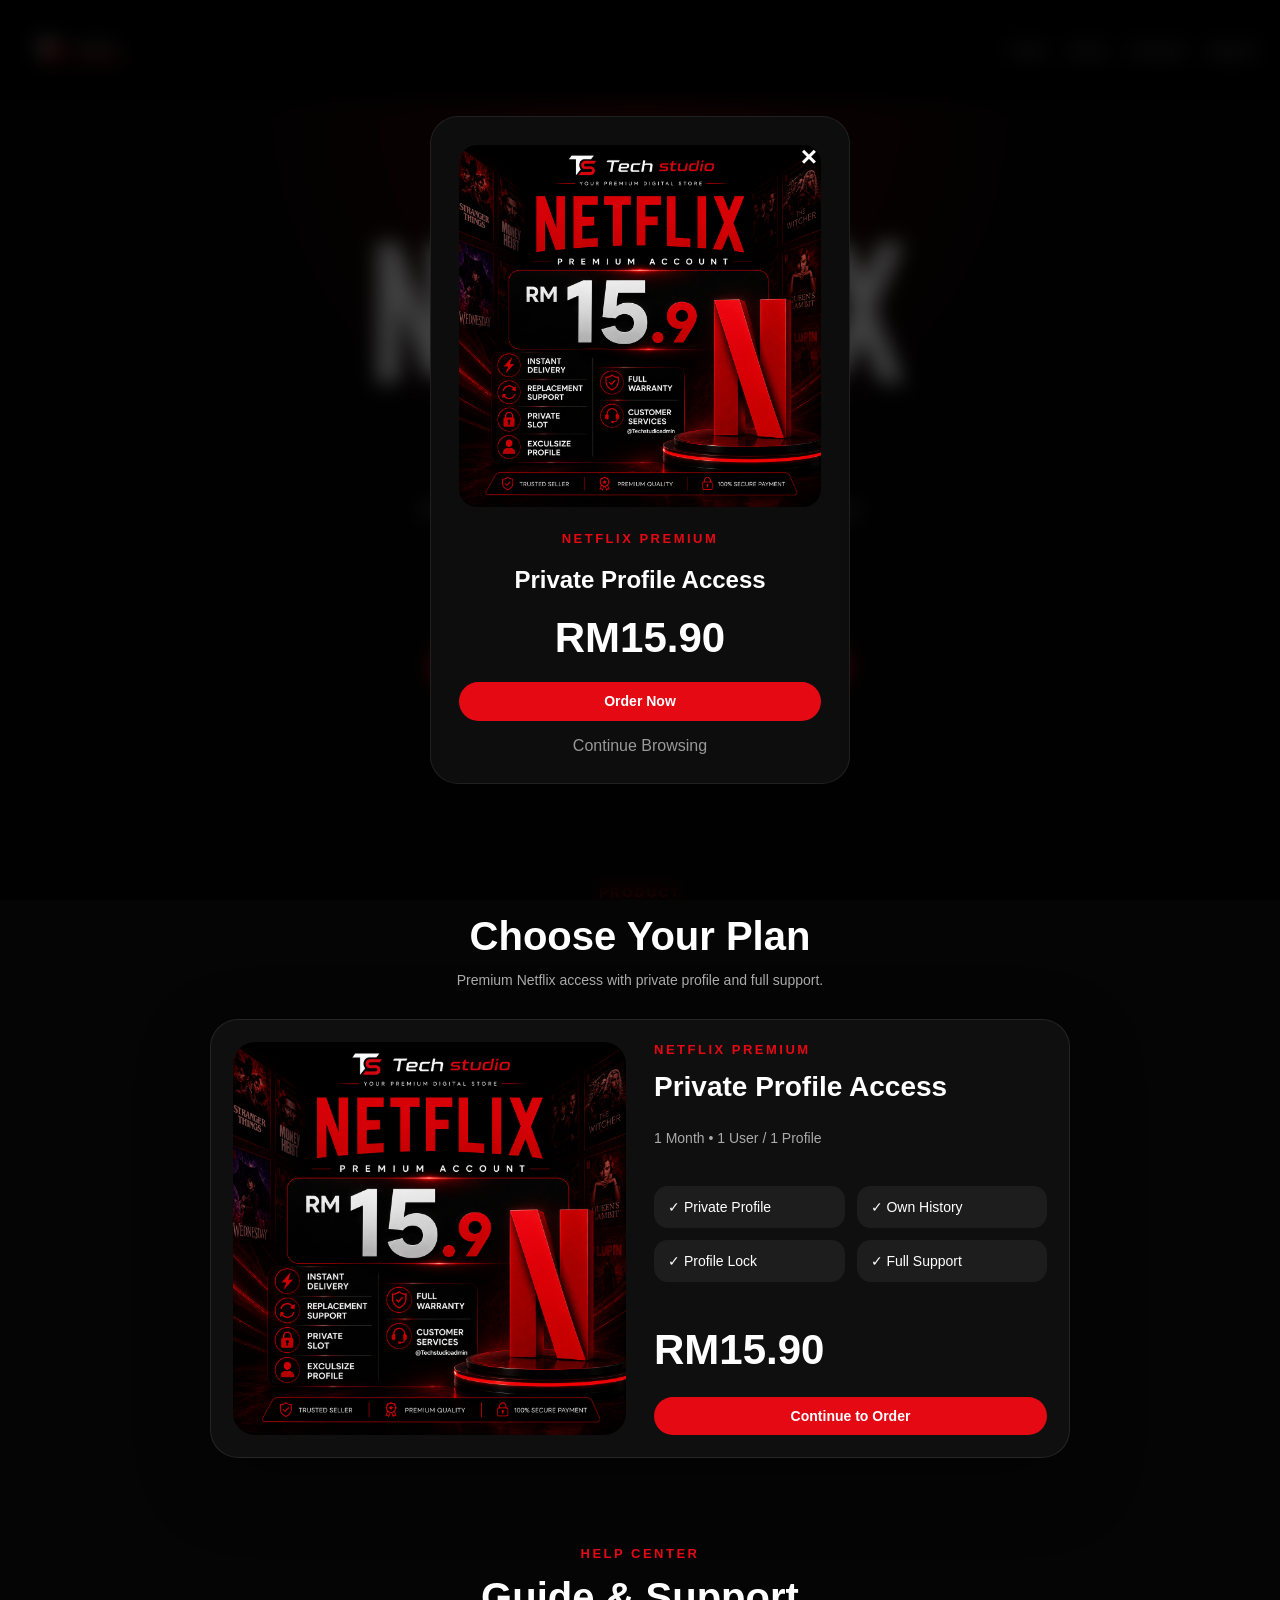
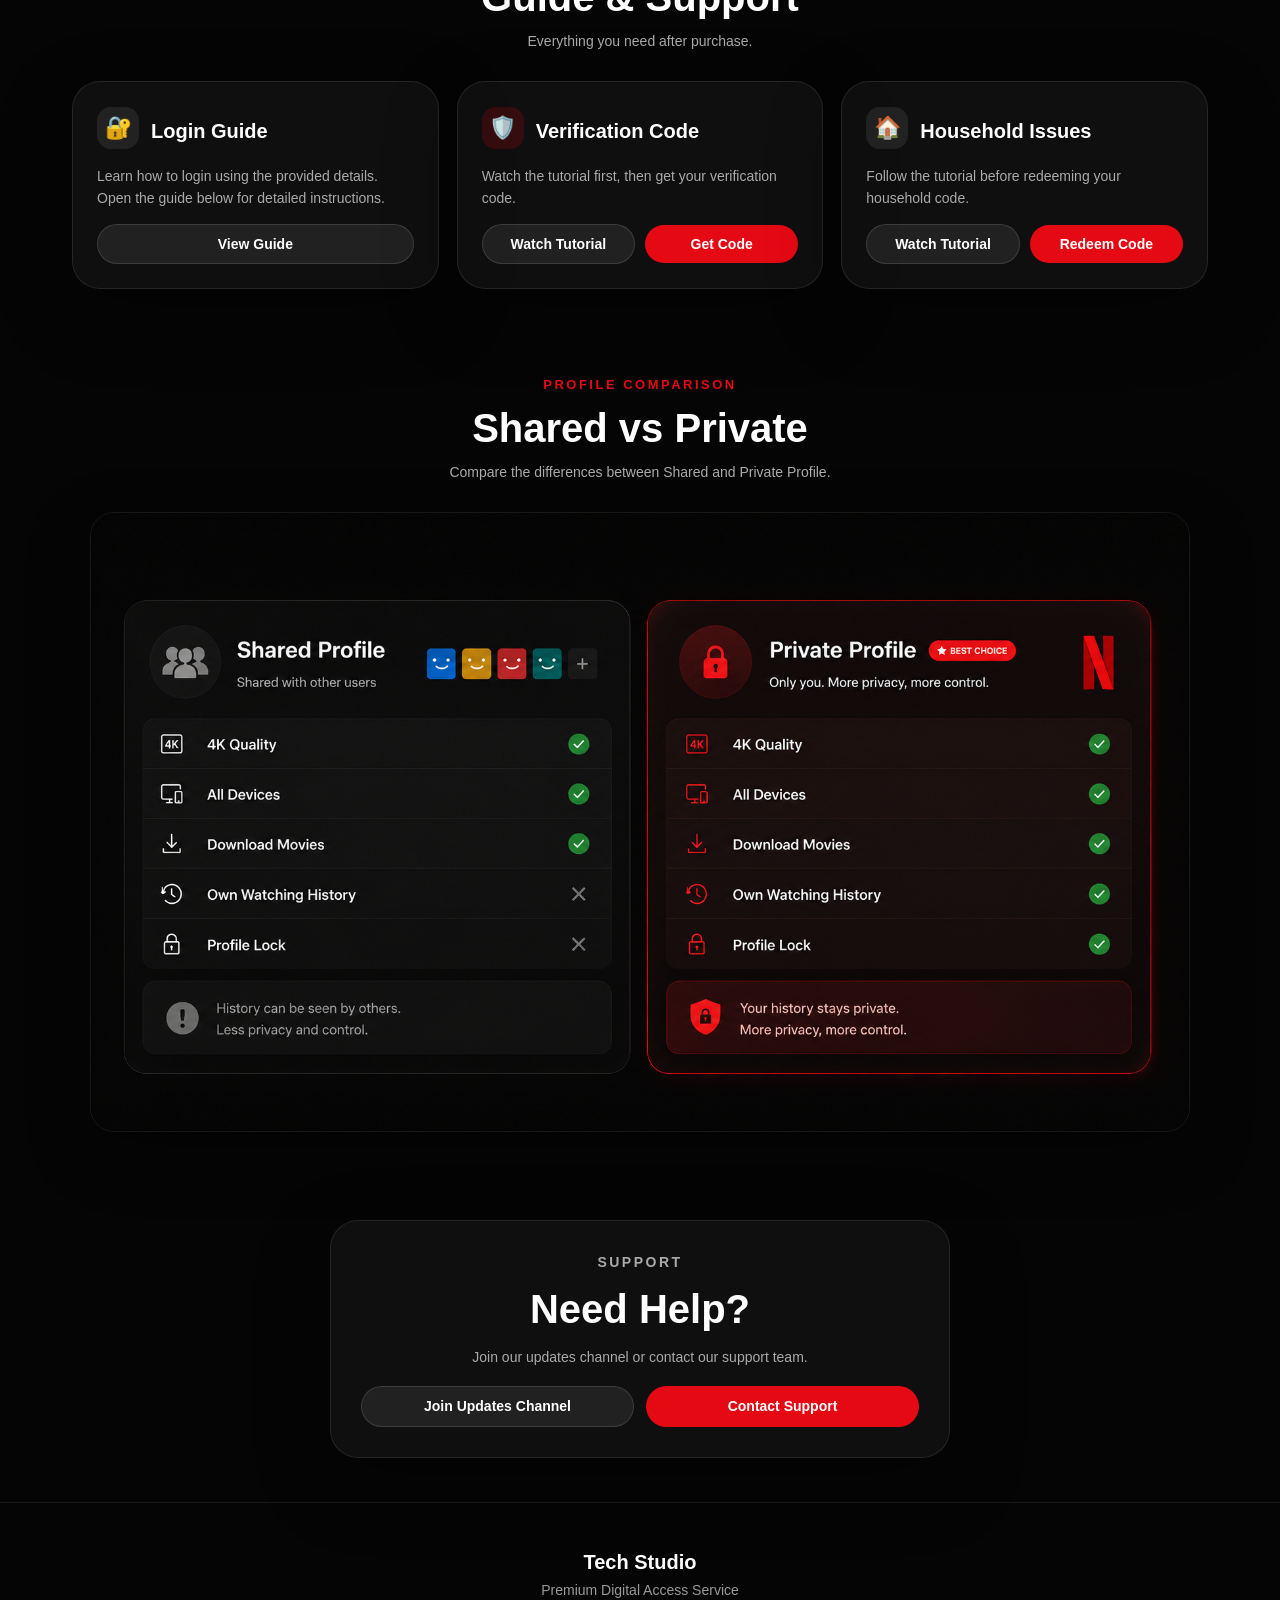
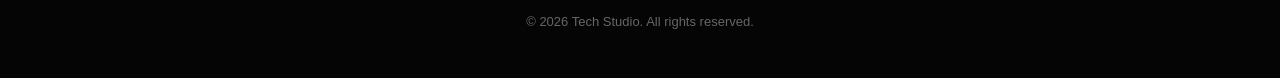
==== index.html @ 003a43ad "Initial website version" ====
<!DOCTYPE html>
<html lang="en">
<head>
  <meta charset="UTF-8" />
  <meta name="viewport" content="width=device-width, initial-scale=1.0" />
  <title>Tech Studio Premium Access Center</title>
  <meta name="description" content="Tech Studio Premium Access Center - Netflix Premium, private profile, own watching history, profile lock and customer support.">

  <meta property="og:title" content="Tech Studio Premium Access Center">
  <meta property="og:description" content="Netflix Premium RM15.90/month with private profile, own watching history and support.">
  <meta property="og:image" content="https://techstudio-premium.onrender.com/product.png">
  <meta property="og:type" content="website">

  <meta name="twitter:card" content="summary_large_image">
  <meta name="twitter:title" content="Tech Studio Premium Access Center">
  <meta name="twitter:description" content="Netflix Premium RM15.90/month with private profile and support.">
  <meta name="twitter:image" content="https://techstudio-premium.onrender.com/product.png">
  <meta property="og:url" content="https://techstudio-premium.onrender.com/">

  <link rel="icon" type="image/png" href="favicon.png">
  
  <link rel="stylesheet" href="style.css" />
</head>
<body>

<div id="loader" class="loader">
  <img src="logo.png" alt="Tech Studio Logo">
</div>

<header class="topbar">
  <div class="nav">
    <div class="logo">
      <img src="logo.png" alt="Tech Studio Logo">
    </div>

    <div class="nav-links">
      <a href="#order">Order</a>
      <a href="#guide">Guide</a>
      <a href="#compare">Compare</a>
      <a href="#support">Support</a>
    </div>
  </div>
</header>

<main>

  <!-- HERO -->
  <section class="hero">
    <div class="hero-content">
      <p class="hero-tag">TECH STUDIO PREMIUM</p>

      <img src="netflix-logo.png" class="netflix-logo" alt="Netflix">
      
      <h1>PREMIUM</h1>

      <p class="hero-desc">
        Private Profile • Own Watching History • Profile Lock
      </p>

      <div class="hero-price">
        RM15.90 <span>/ Month</span>
      </div>

      <div class="hero-buttons">
        <button onclick="goOrder()" class="primary-btn hero-btn">Order Now</button>
        <a href="#guide" class="guide-link">View Guide →</a>
      </div>
    </div>
  </section>

  <!-- ORDER -->
  <section id="order" class="section">
    <div class="section-title">
        <p class="eyebrow">PRODUCT</p>
        <h2>Choose Your Plan</h2>
        <p class="muted">
            Premium Netflix access with private profile and full support.
        </p>
    </div>
    <div class="product-card">
      <div class="product-layout">

        <div class="product-left">
          <img src="product.png" class="product-poster">
        </div>

        <div class="product-right">
          <p class="eyebrow">NETFLIX PREMIUM</p>

          <h2>Private Profile Access</h2>

          <p class="muted">
            1 Month • 1 User / 1 Profile
          </p>

          <div class="features-grid">
            <div>✓ Private Profile</div>
            <div>✓ Own History</div>
            <div>✓ Profile Lock</div>
            <div>✓ Full Support</div>
          </div>
          
          <div class="product-price">
              RM15.90
          </div>

          <button onclick="goOrder()" class="primary-btn">
            Continue to Order
          </button>
        </div>

      </div>
    </div>
  </section>

  <!-- GUIDE -->
  <section id="guide" class="section">
    <div class="section-title">
      <p class="eyebrow">HELP CENTER</p>
      <h2>Guide & Support</h2>
      <p class="muted">Everything you need after purchase.</p>
    </div>

    <div class="guide-grid">

      <div class="mini-card">
        <div class="card-head">
          <div class="icon-box">🔐</div>
          <h3>Login Guide</h3>
        </div>
        <p>Learn how to login using the provided details. Open the guide below for detailed instructions. </p>
        <button onclick="openGuide()" class="secondary-btn full">
            View Guide
        </button>
      </div>

      <div class="mini-card">
        <div class="card-head">
          <div class="icon-box red">🛡️</div>
          <h3>Verification Code</h3>
        </div>
        <p>Watch the tutorial first, then get your verification code.</p>

        <div class="two-buttons">
          <button onclick="watchVerification()" class="secondary-btn">Watch Tutorial</button>
          <button onclick="getVerificationCode()" class="primary-btn">Get Code</button>
        </div>
      </div>

      <div class="mini-card">
        <div class="card-head">
          <div class="icon-box">🏠</div>
          <h3>Household Issues</h3>
        </div>
        <p>Follow the tutorial before redeeming your household code.</p>

        <div class="two-buttons">
          <button onclick="watchHousehold()" class="secondary-btn">Watch Tutorial</button>
          <button onclick="getHouseholdCode()" class="primary-btn">Redeem Code</button>
        </div>
      </div>

    </div>
  </section>

  <!-- COMPARE -->
  <section id="compare" class="section compare-section">

    <div class="section-title">
        <p class="eyebrow">PROFILE COMPARISON</p>

        <h2>Shared vs Private</h2>

        <p class="muted">
            Compare the differences between Shared and Private Profile.
        </p>
    </div>

    <img
        src="profile-compare.png"
        class="compare-banner"
    >

  </section>

  <!-- SUPPORT -->
  <section id="support" class="section">
    <div class="support-card">
      <p class="eyebrow">SUPPORT</p>
      <h2>Need Help?</h2>
      <p class="muted">Join our updates channel or contact our support team.</p>

      <div class="support-buttons">
        <button onclick="joinChannel()" class="secondary-btn full">Join Updates Channel</button>
        <button onclick="contactSupport()" class="primary-btn">Contact Support</button>
      </div>
    </div>
  </section>

<div id="guideModal" class="modal">
  <div class="modal-card">
    <button class="modal-close" onclick="closeGuide()">×</button>
    <h2>Login Guide</h2>
    <img src="login-guide.png" class="modal-img">
  </div>
</div>

<div id="welcomePopup" class="popup-overlay">

    <div class="popup-card">

        <button
            class="popup-close"
            onclick="closePopup()"
        >
            ×
        </button>

        <img
            src="product.png"
            class="popup-image"
        >

        <p class="eyebrow">
            NETFLIX PREMIUM
        </p>

        <h2>
            Private Profile Access
        </h2>

        <p class="popup-price">
            RM15.90
        </p>

        <button
            onclick="goOrder(); closePopup();"
            class="primary-btn"
        >
            Order Now
        </button>

        <a
            href="#"
            onclick="closePopup()"
            class="popup-link"
        >
            Continue Browsing
        </a>

    </div>

</div>

</main>

<footer class="footer">
  <h3>Tech Studio</h3>
  <p>Premium Digital Access Service</p>
  <small>© 2026 Tech Studio. All rights reserved.</small>
</footer>

<script src="script.js"></script>
</body>
</html>
---- style.css ----
* {
  box-sizing: border-box;
}

html {
  scroll-behavior: smooth;
}

body {
  margin: 0;
  background: #050505;
  color: #fff;
  font-family: Arial, sans-serif;
}

.loader {
  position: fixed;
  inset: 0;
  background: #050505;
  display: flex;
  align-items: center;
  justify-content: center;
  z-index: 999999;
  transition: opacity 0.6s ease, visibility 0.6s ease;
}

.loader img {
  width: 140px;
  opacity: 0;
  animation: logoFade 1s ease forwards;
}

.loader.hide {
  opacity: 0;
  visibility: hidden;
}

@keyframes logoFade {
  from {
    opacity: 0;
    transform: scale(0.92);
  }

  to {
    opacity: 1;
    transform: scale(1);
  }
}

.topbar {
  position: sticky;
  top: 0;
  z-index: 9999;
  background: rgba(0,0,0,.55);
  backdrop-filter: blur(25px);
  -webkit-backdrop-filter: blur(25px);
  border-bottom: 1px solid rgba(255,255,255,.06);
}

.nav {
  max-width: 1280px;
  margin: auto;
  padding: 16px 24px;
  display: flex;
  justify-content: space-between;
  align-items: center;
}

.logo img {
  height: 70px;
  width: auto;
  display: block;
}

.nav-links {
  display: flex;
  gap: 22px;
}

.nav-links a {
  color: #aaa;
  text-decoration: none;
  font-size: 14px;
}

.nav-links a:hover {
  color: white;
}

.nav-links a{
    transition:.25s;
}

.nav-links a:hover{
    color:white;
}

.nav-links a::after{
    content:"";
    display:block;
    height:2px;
    background:#e50914;
    transform:scaleX(0);
    transition:.25s;
}

.nav-links a:hover::after{
    transform:scaleX(1);
}

.hero {
  min-height: 82vh;
  display: flex;
  align-items: center;
  justify-content: center;
  text-align: center;
  padding: 80px 20px;
  background:
    radial-gradient(circle at top, rgba(229,9,20,.28), transparent 42%),
    #050505;
}

.hero-content {
  max-width: 760px;
}

.hero-tag,
.eyebrow {
  color: #e50914;
  letter-spacing: 2.5px;
  font-size: 13px;
  font-weight: 800;
  margin: 0 0 14px;
}

.hero h1 {
  font-size: clamp(58px, 7vw, 75px);
  line-height: .95;
  margin: 0;
  font-weight: 900;
}

.hero-desc {
  margin-top: 24px;
  color: #aaa;
  font-size: 19px;
}

.hero-price {
  margin-top: 28px;
  font-size: 50px;
  font-weight: 900;
}

.hero-price span {
  font-size: 18px;
  color: #999;
  font-weight: 400;
}

.hero-buttons{
    margin-top:40px;

    display:flex;
    flex-direction:column;

    align-items:center;

    gap:24px;
}

.netflix-logo{

    width:620px;

    max-width:85%;

    display:block;

    margin:0 auto 20px;
}

.primary-btn{
    transition:.25s;
}

.primary-btn:hover{
    transform:translateY(-2px);
    box-shadow:
    0 10px 30px rgba(229,9,20,.4);
}

.guide-link{

    color:white;

    text-decoration:none;

    font-size:18px;

    font-weight:600;

    position:relative;

    transition:.25s;
}

.guide-link::after{

    content:"";

    position:absolute;

    left:0;
    bottom:-6px;

    width:100%;
    height:2px;

    background:#e50914;

    transition:.25s;
}

.guide-link:hover{

    color:#e50914;
}

.guide-link:hover::after{

    transform:scaleX(1.2);
}

.primary-btn.hero-btn{
    width:420px;
}

.secondary-btn.hero-btn{
    width:220px;
}

.hero-btn{
    width:auto;
}

.section {
  max-width: 1180px;
  margin: auto;
  padding: 44px 22px;
}

.section-title{
    text-align:center;
    margin-bottom:30px;
}

.section-title h2{
    font-size:48px;
    margin:10px 0;
    font-weight:800;
}

.section-title .muted{
    max-width:500px;
    margin:auto;
}

#order,
#guide,
#compare,
#support {
  scroll-margin-top: 110px;
}

@media (max-width: 850px) {
  #order,
  #guide,
  #compare,
  #support {
    scroll-margin-top: 10px;
  }
}

.card-head {
  display: flex;
  align-items: center;
  gap: 12px;
  margin-bottom: 14px;
}

.card-head h3 {
  margin: 0;
}

.product-card,
.mini-card,
.compare-card,
.support-card {
  background: rgba(255,255,255,.045);
  border: 1px solid rgba(255,255,255,.09);
  border-radius: 28px;
  box-shadow: 0 24px 70px rgba(0,0,0,.35);
}

.product-badge{
    display:inline-block;
    background:#e50914;
    color:white;
    padding:6px 12px;
    border-radius:999px;
    font-size:12px;
    font-weight:700;
}

.product-card {
  max-width: 860px;
  margin: auto;
  padding: 22px;
}

.product-layout {
    display:flex;
    gap:28px;
    align-items:stretch;
}

.product-right{
    flex:1;

    display:flex;

    flex-direction:column;
}

.product-left,
.product-right {
  flex: 1;
}

.product-poster {
  width: 100%;
  border-radius: 22px;
  display: block;
}

.product-right h2 {
  font-size: 28px;
  margin: 0 0 10px;
}

.product-price{
    margin-top:auto;

    font-size:42px;
    font-weight:800;

    color:white;
}

.muted,
.mini-card p,
.support-card p {
  color: #aaa;
  font-size: 14px;
  line-height: 1.6;
}

.features-grid {
  display: grid;
  grid-template-columns: 1fr 1fr;
  gap: 12px;
  margin: 22px 0;
}

.features-grid div {
  background: rgba(255,255,255,.06);
  border-radius: 14px;
  padding: 13px 14px;
  font-size: 14px;
}

.section-title {
  text-align: center;
  margin-bottom: 28px;
}

.section-title h2,
.support-card h2 {
  font-size: clamp(28px, 4vw, 40px);
  margin: 0 0 10px;
}

.guide-grid {
  display: grid;
  grid-template-columns: repeat(3, 1fr);
  gap: 18px;
}

.mini-card {
  padding: 24px;
}

.mini-card h3 {
  font-size: 20px;
  margin: 14px 0 8px;
}

.icon-box {
  width: 42px;
  height: 42px;
  border-radius: 14px;
  background: rgba(255,255,255,.08);
  display: flex;
  align-items: center;
  justify-content: center;
  font-size: 22px;
}

.icon-box.red {
  background: rgba(229,9,20,.18);
}

.two-buttons {
  display: grid;
  grid-template-columns: 1fr 1fr;
  gap: 10px;
  align-items: center;
}

.modal {
  position: fixed;
  inset: 0;
  background: rgba(0,0,0,.82);
  display: none;
  align-items: center;
  justify-content: center;
  z-index: 99999;
  padding: 20px;
}

.modal-card {
  position: relative;
  max-width: 760px;
  width: 100%;
  background: #111;
  border: 1px solid rgba(255,255,255,.12);
  border-radius: 24px;
  padding: 22px;
}

.modal-card h2 {
  margin: 0 0 16px;
}

.modal-img {
  width: 100%;
  border-radius: 16px;
  display: block;
}

.modal-close {
  position: absolute;
  top: 14px;
  right: 14px;
  width: 36px;
  height: 36px;
  padding: 0;
  border-radius: 50%;
  background: rgba(255,255,255,.1);
  color: white;
  font-size: 22px;
}

.compare-banner{

    width:100%;

    max-width:1100px;

    display:block;

    margin:auto;

    border-radius:24px;

    border:1px solid rgba(255,255,255,.08);

    box-shadow:
    0 20px 60px rgba(0,0,0,.35);

    transition:.3s;

}

.compare-banner:hover{

    transform:translateY(-4px);

}

.support-card {
  max-width: 620px;
  margin: auto;
  text-align: center;
  padding: 30px;
}

.support-buttons {
  display: grid;
  grid-template-columns: 1fr 1fr;
  gap: 12px;
  margin-top: 18px;
}

button,
.secondary-btn {
  border: none;
  border-radius: 999px;
  padding: 11px 18px;
  line-height: 1.2;
  font-size: 14px;
  font-weight: 800;
  cursor: pointer;
  text-decoration: none;
  text-align: center;
  transition: .25s;
}

.primary-btn {
  background: #e50914;
  color: #fff;
  width: 100%;
}

.product-right .primary-btn{
    margin-top:auto;
}

.primary-btn:hover {
  transform: translateY(-2px);
  box-shadow: 0 0 30px rgba(229,9,20,.42);
}

.secondary-btn {
  background: rgba(255,255,255,.08);
  color: #fff;
  border: 1px solid rgba(255,255,255,.12);
}

.secondary-btn:hover {
  background: rgba(255,255,255,.13);
}

.full {
  width: 100%;
}

.footer {
  text-align: center;
  padding: 48px 20px;
  border-top: 1px solid rgba(255,255,255,.08);
}

.footer h3 {
  margin: 0 0 8px;
  font-size: 20px;
  color: #fff;
}

.footer p {
  margin: 0 0 14px;
  color: #999;
  font-size: 14px;
}

.footer small {
  color: #666;
  font-size: 13px;
}

@media(min-width:851px){

    .product-right{
        display:flex;
        flex-direction:column;
    }

    .product-right .primary-btn{
        margin-top:auto;
    }

}

@media (max-width: 850px) {
  .product-layout {
    flex-direction: column;
  }

  .guide-grid {
    grid-template-columns: 1fr;
  }

  .support-buttons,
  .two-buttons {
    grid-template-columns: 1fr;
  }

  .nav {
    padding: 12px 16px;
  }

  .logo img {
    height: 42px;
  }

  .nav-links {
    gap: 12px;
  }

  .nav-links a {
    font-size: 13px;
  }

  .section {
    padding: 38px 16px;
  }

  .hero {
    min-height: 76vh;
  }

  .hero-desc {
    font-size: 16px;
  }

  .hero-price {
    font-size: 42px;
  }

  .primary-btn.hero-btn{
    width:100%;
    max-width:420px;
  }

  .secondary-btn.hero-btn{
      width:220px;
  }
}

.popup-overlay{

    position:fixed;

    inset:0;

    background:rgba(0,0,0,.75);

    backdrop-filter:blur(10px);

    display:flex;

    align-items:center;

    justify-content:center;

    z-index:9999;
}

.popup-card{

    width:420px;

    max-width:90%;

    background:#0d0d0d;

    border:1px solid rgba(255,255,255,.08);

    border-radius:28px;

    padding:28px;

    text-align:center;

    position:relative;
}

.popup-image{

    width:100%;

    border-radius:18px;

    margin-bottom:20px;
}

.popup-price{

    font-size:42px;

    font-weight:900;

    margin:20px 0;
}

.popup-link{

    display:block;

    margin-top:16px;

    color:#999;

    text-decoration:none;
}

.popup-link:hover{

    color:white;
}

.popup-close{

    position:absolute;

    top:12px;

    right:14px;

    background:none;

    border:none;

    color:white;

    font-size:28px;

    cursor:pointer;
}

@media (max-width: 600px) {
  .nav-links a[href="#compare"] {
    display: none;
  }
}
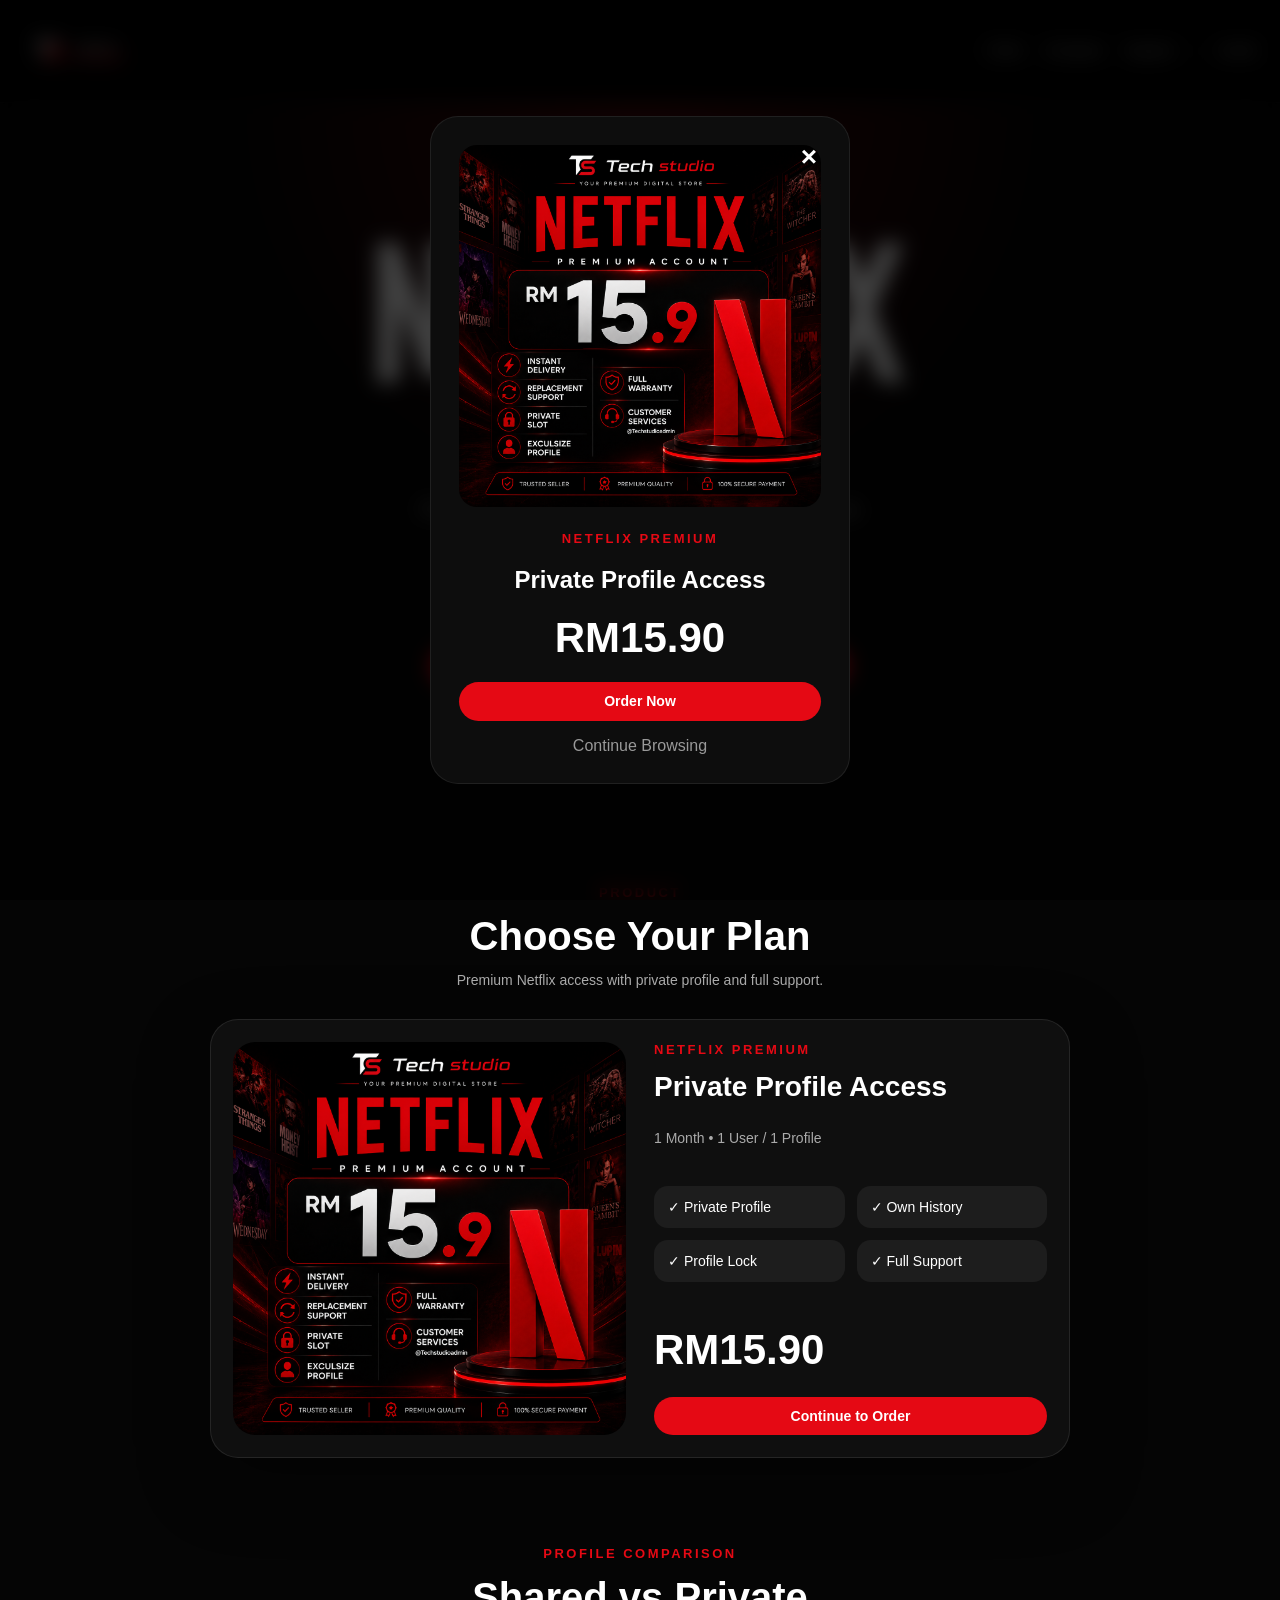
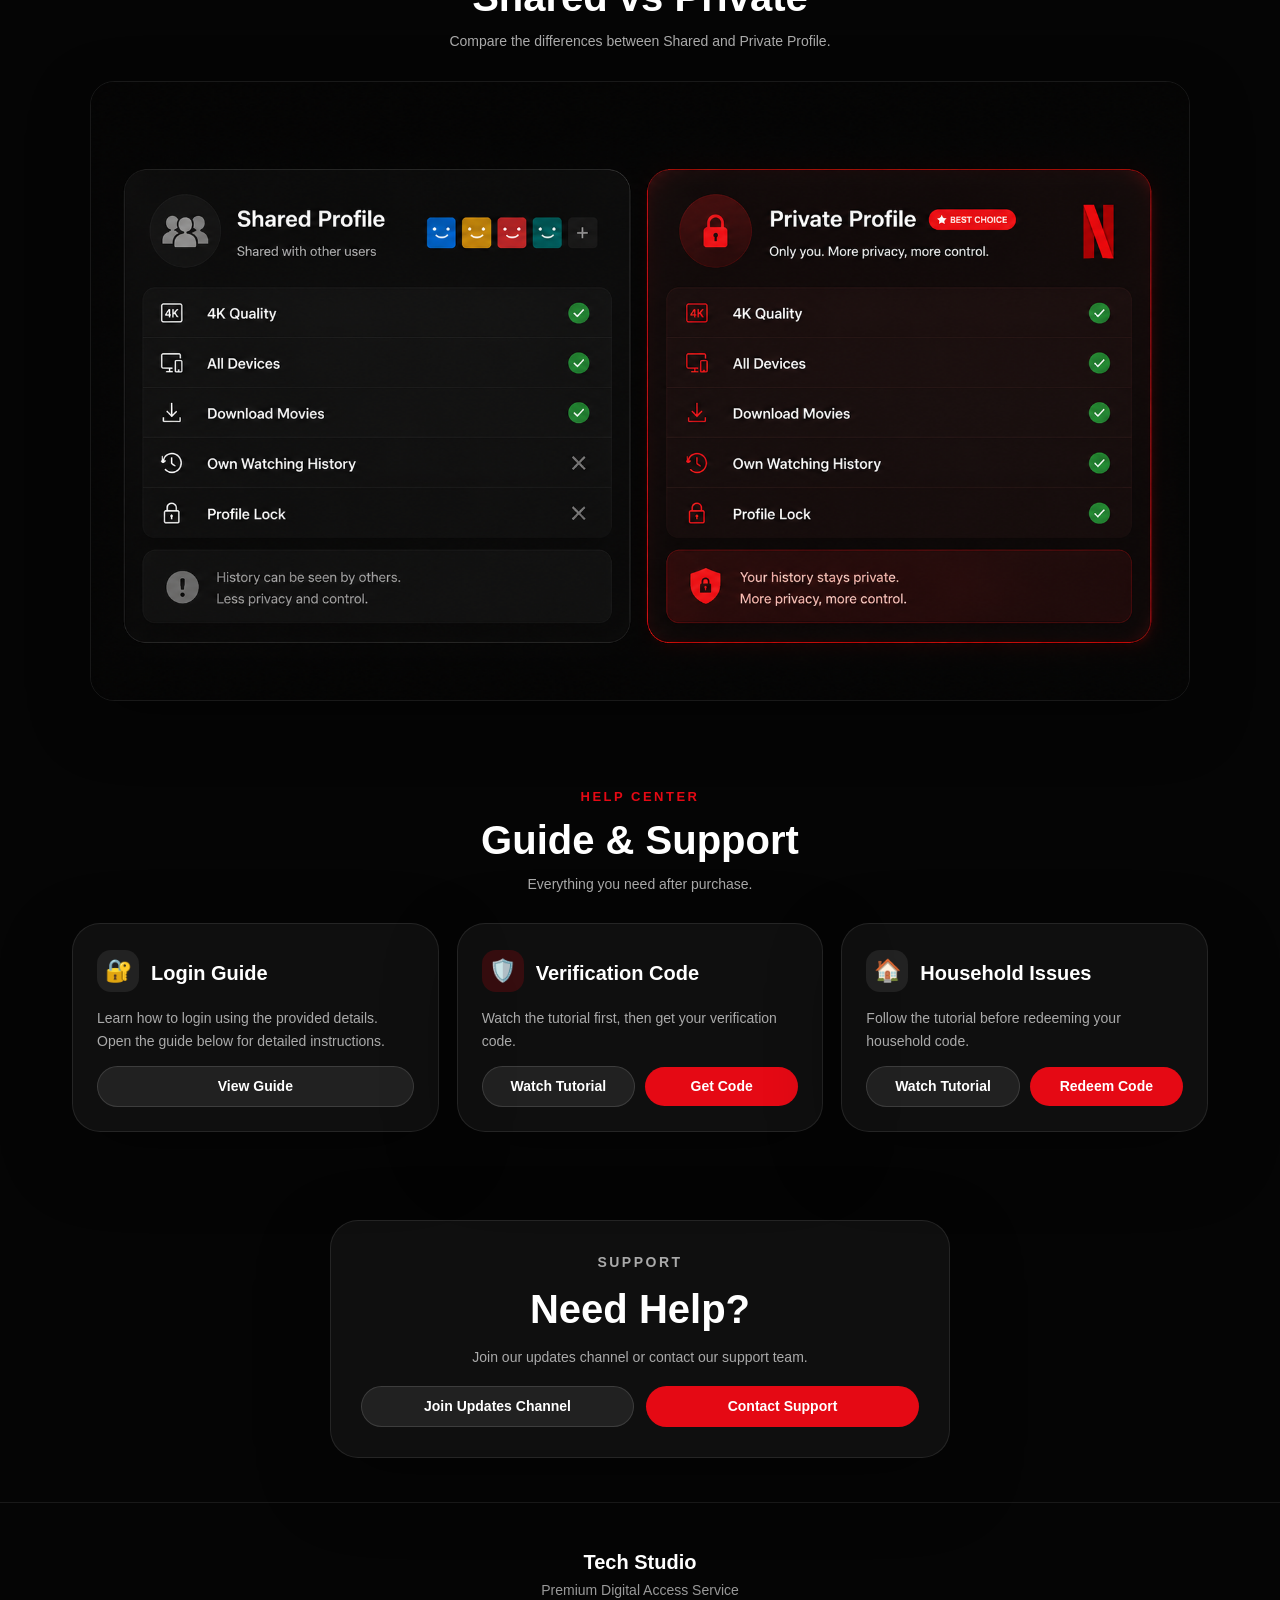
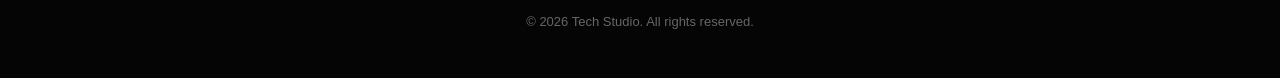
==== commit 8b07dc95: "Add guide center page" ====
--- a/index.html
+++ b/index.html
@@ -35,9 +35,12 @@
 
     <div class="nav-links">
       <a href="#order">Order</a>
-      <a href="#guide">Guide</a>
       <a href="#compare">Compare</a>
       <a href="#support">Support</a>
+
+      <span class="nav-divider"></span>
+
+      <a href="guide.html">Guide</a>
     </div>
   </div>
 </header>
@@ -113,6 +116,26 @@
     </div>
   </section>
 
+  <!-- COMPARE -->
+  <section id="compare" class="section compare-section">
+
+    <div class="section-title">
+        <p class="eyebrow">PROFILE COMPARISON</p>
+
+        <h2>Shared vs Private</h2>
+
+        <p class="muted">
+            Compare the differences between Shared and Private Profile.
+        </p>
+    </div>
+
+    <img
+        src="profile-compare.png"
+        class="compare-banner"
+    >
+
+  </section>
+
   <!-- GUIDE -->
   <section id="guide" class="section">
     <div class="section-title">
@@ -161,26 +184,6 @@
       </div>
 
     </div>
-  </section>
-
-  <!-- COMPARE -->
-  <section id="compare" class="section compare-section">
-
-    <div class="section-title">
-        <p class="eyebrow">PROFILE COMPARISON</p>
-
-        <h2>Shared vs Private</h2>
-
-        <p class="muted">
-            Compare the differences between Shared and Private Profile.
-        </p>
-    </div>
-
-    <img
-        src="profile-compare.png"
-        class="compare-banner"
-    >
-
   </section>
 
   <!-- SUPPORT -->
--- a/style.css
+++ b/style.css
@@ -106,6 +106,19 @@
 
 .nav-links a:hover::after{
     transform:scaleX(1);
+}
+
+.nav-divider {
+  width: 1px;
+  height: 18px;
+  background: rgba(255,255,255,.18);
+  display: inline-block;
+}
+
+@media (max-width: 600px) {
+  .nav-divider {
+    display: none;
+  }
 }
 
 .hero {
@@ -745,3 +758,92 @@
   }
 }
 
+.guide-intro{
+  max-width:760px;
+  margin:auto;
+  padding:30px 20px 22px;
+  text-align:center;
+}
+
+.guide-intro h1{
+  font-size:42px;
+  margin:0 0 10px;
+  font-weight:800;
+}
+
+.guide-intro p{
+  margin:0 auto;
+  color:#aaa;
+  font-size:14px;
+  text-align:center;
+}
+
+.guide-center{
+  max-width:760px;
+  margin:auto;
+  padding:18px 18px 70px;
+  display:grid;
+  gap:16px;
+}
+
+.guide-panel{
+  background:rgba(255,255,255,.045);
+  border:1px solid rgba(255,255,255,.09);
+  border-radius:18px;
+  padding:22px;
+}
+
+.guide-panel h2{
+  font-size:22px;
+  margin:0;
+}
+
+.guide-panel p{
+  color:#aaa;
+  font-size:15px;
+  line-height:1.6;
+  margin:12px 0 16px;
+}
+
+.guide-actions{
+  display:grid;
+  grid-template-columns:1fr 1fr;
+  gap:10px;
+}
+
+.guide-panel .primary-btn,
+.guide-panel .secondary-btn{
+    height:42px;
+    padding:0 18px;
+    font-size:13px;
+    font-weight:600;
+    border-radius:10px;
+    margin-top:0;
+}
+
+.guide-inline-img{
+  width:100%;
+  display:block;
+  border-radius:14px;
+  margin-top:14px;
+}
+
+@media(max-width:650px){
+  .guide-intro{
+    padding-top:80px;
+  }
+
+  .guide-actions{
+    grid-template-columns:1fr;
+  }
+}
+
+body.guide-page {
+  background: #050505;
+}
+
+body.guide-page main {
+  background:
+    radial-gradient(circle at top center, rgba(229,9,20,.18), transparent 36%),
+    #050505;
+}
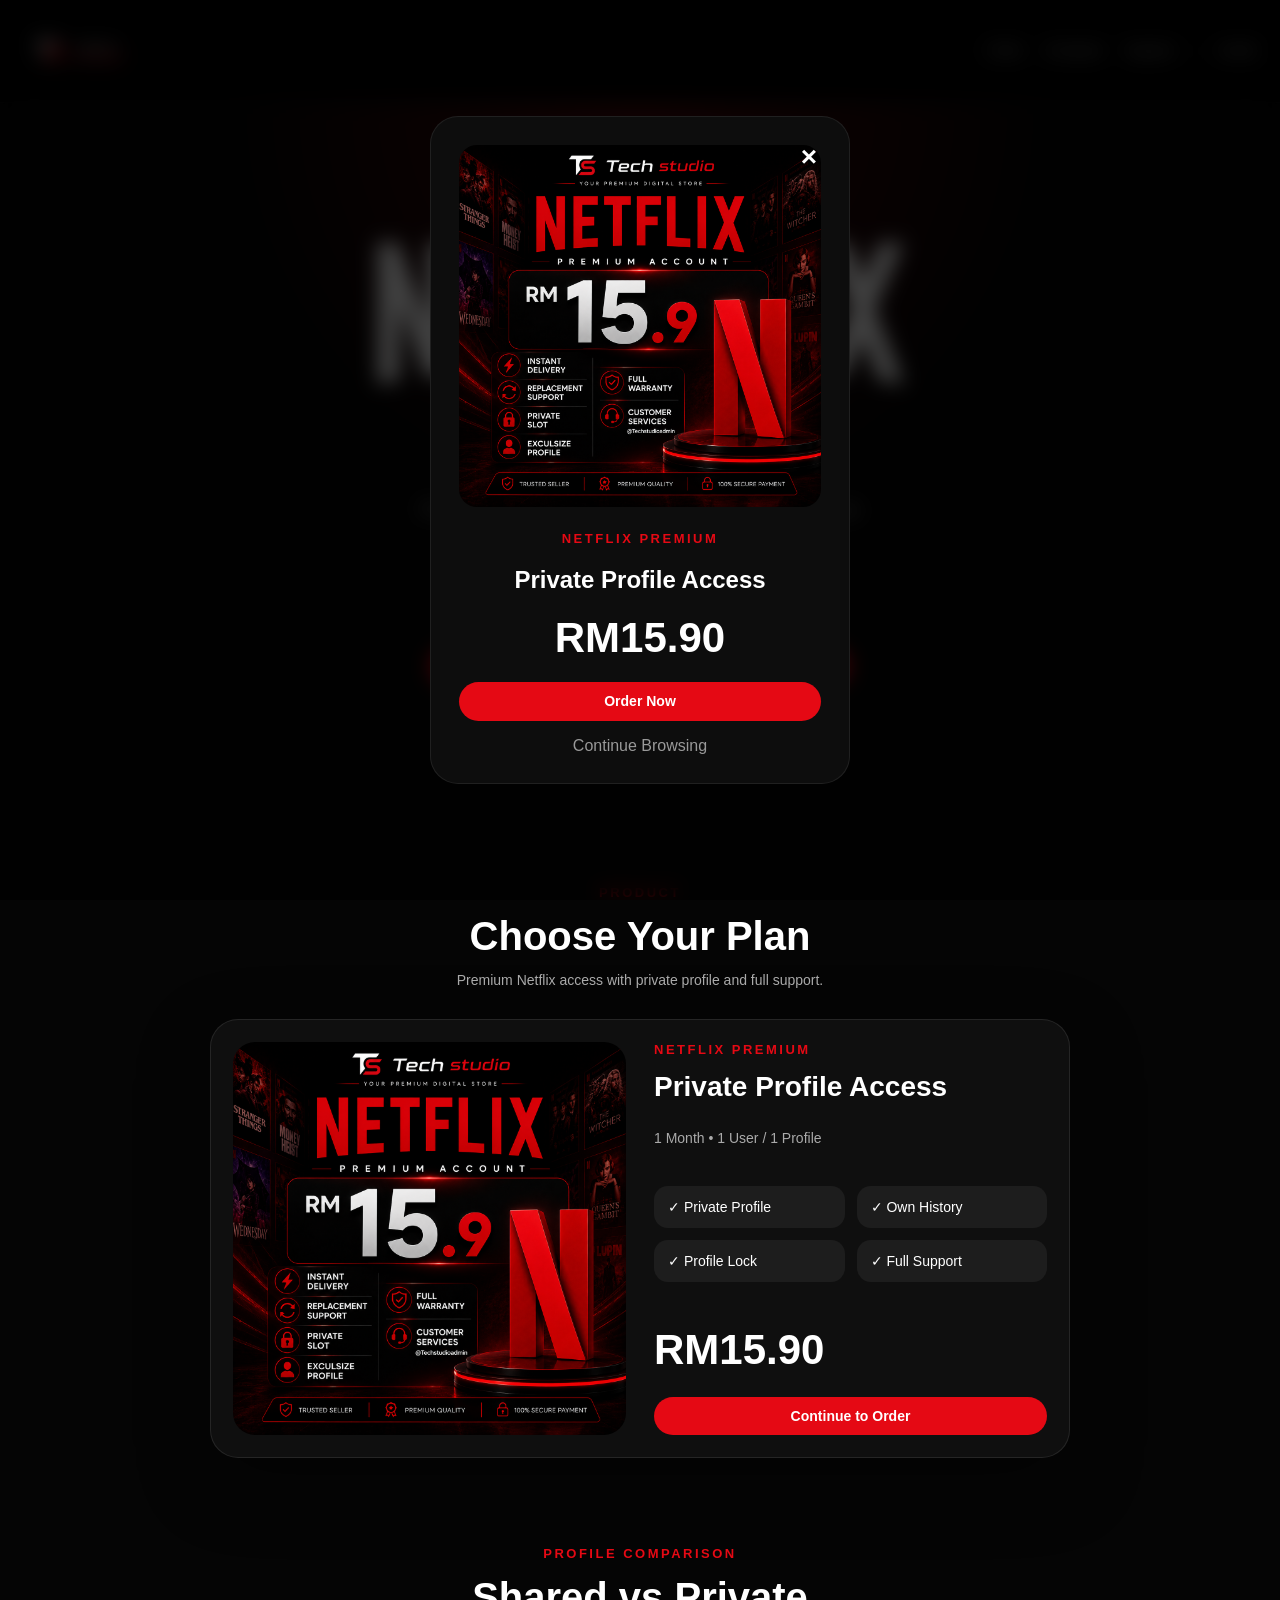
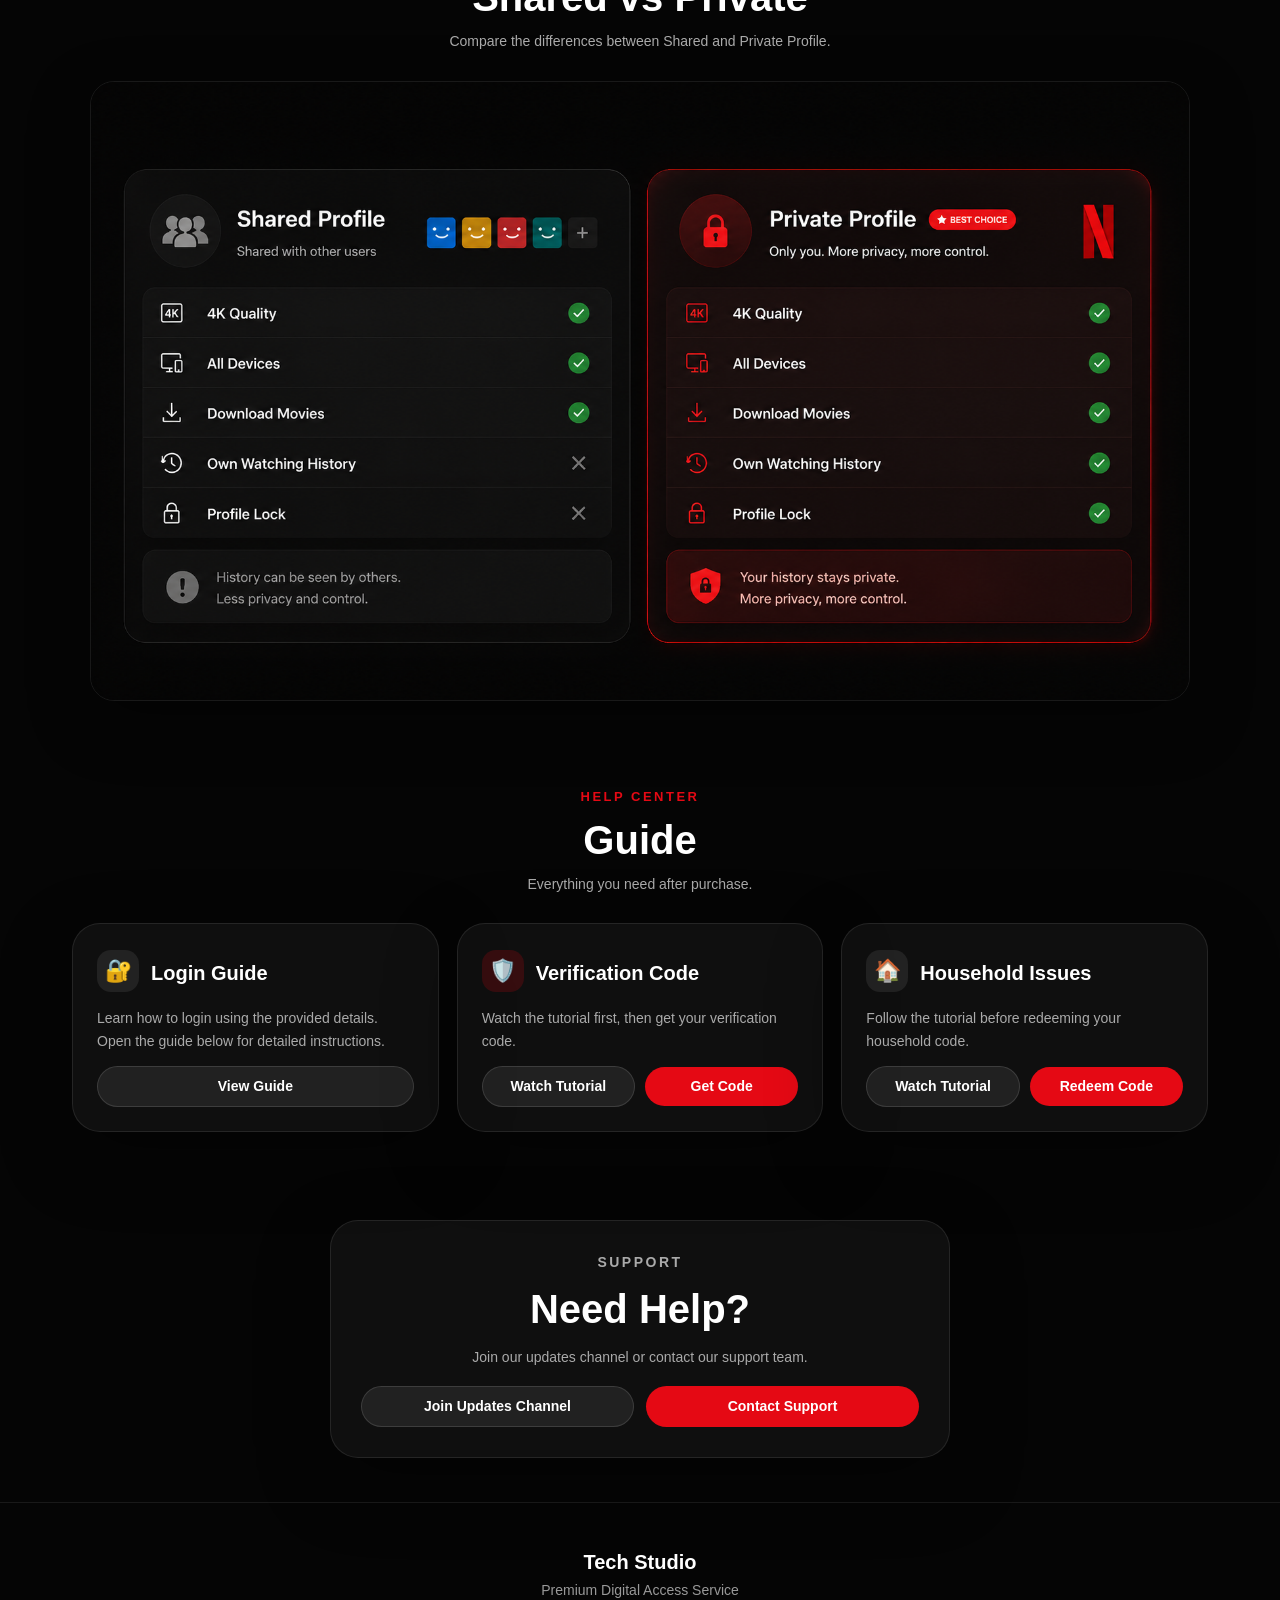
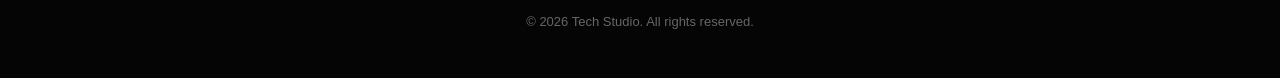
==== commit b079e2fd: "Add guide center page" ====
--- a/index.html
+++ b/index.html
@@ -140,7 +140,7 @@
   <section id="guide" class="section">
     <div class="section-title">
       <p class="eyebrow">HELP CENTER</p>
-      <h2>Guide & Support</h2>
+      <h2>Guide</h2>
       <p class="muted">Everything you need after purchase.</p>
     </div>
 
--- a/style.css
+++ b/style.css
@@ -115,11 +115,6 @@
   display: inline-block;
 }
 
-@media (max-width: 600px) {
-  .nav-divider {
-    display: none;
-  }
-}
 
 .hero {
   min-height: 82vh;
@@ -291,7 +286,7 @@
   #guide,
   #compare,
   #support {
-    scroll-margin-top: 10px;
+    scroll-margin-top: 35px;
   }
 }
 
@@ -752,12 +747,6 @@
     cursor:pointer;
 }
 
-@media (max-width: 600px) {
-  .nav-links a[href="#compare"] {
-    display: none;
-  }
-}
-
 .guide-intro{
   max-width:760px;
   margin:auto;
@@ -847,3 +836,61 @@
     radial-gradient(circle at top center, rgba(229,9,20,.18), transparent 36%),
     #050505;
 }
+
+/* ===========================
+   Mobile Hero Scale Fix
+=========================== */
+
+@media (max-width: 768px) {
+
+  .hero {
+    min-height: 68vh !important;
+    padding: 55px 18px 45px !important;
+  }
+
+  .hero-content {
+    transform: scale(0.85);
+    transform-origin: top center;
+  }
+
+  .hero-tag {
+    margin-bottom: 10px !important;
+  }
+
+  .netflix-logo {
+    width: 520px !important;
+    max-width: 90% !important;
+    margin-bottom: 12px !important;
+  }
+
+  .hero h1 {
+    margin: 0 !important;
+  }
+
+  .hero-desc {
+    margin-top: 16px !important;
+  }
+
+  .hero-price {
+    margin-top: 22px !important;
+  }
+
+  .hero-buttons {
+    margin-top: 26px !important;
+    gap: 18px !important;
+  }
+}
+
+@media (max-width:768px){
+
+    .product-card{
+
+        transform: scale(0.85);
+
+        transform-origin: top center;
+
+        margin-bottom: -60px;
+
+    }
+
+}
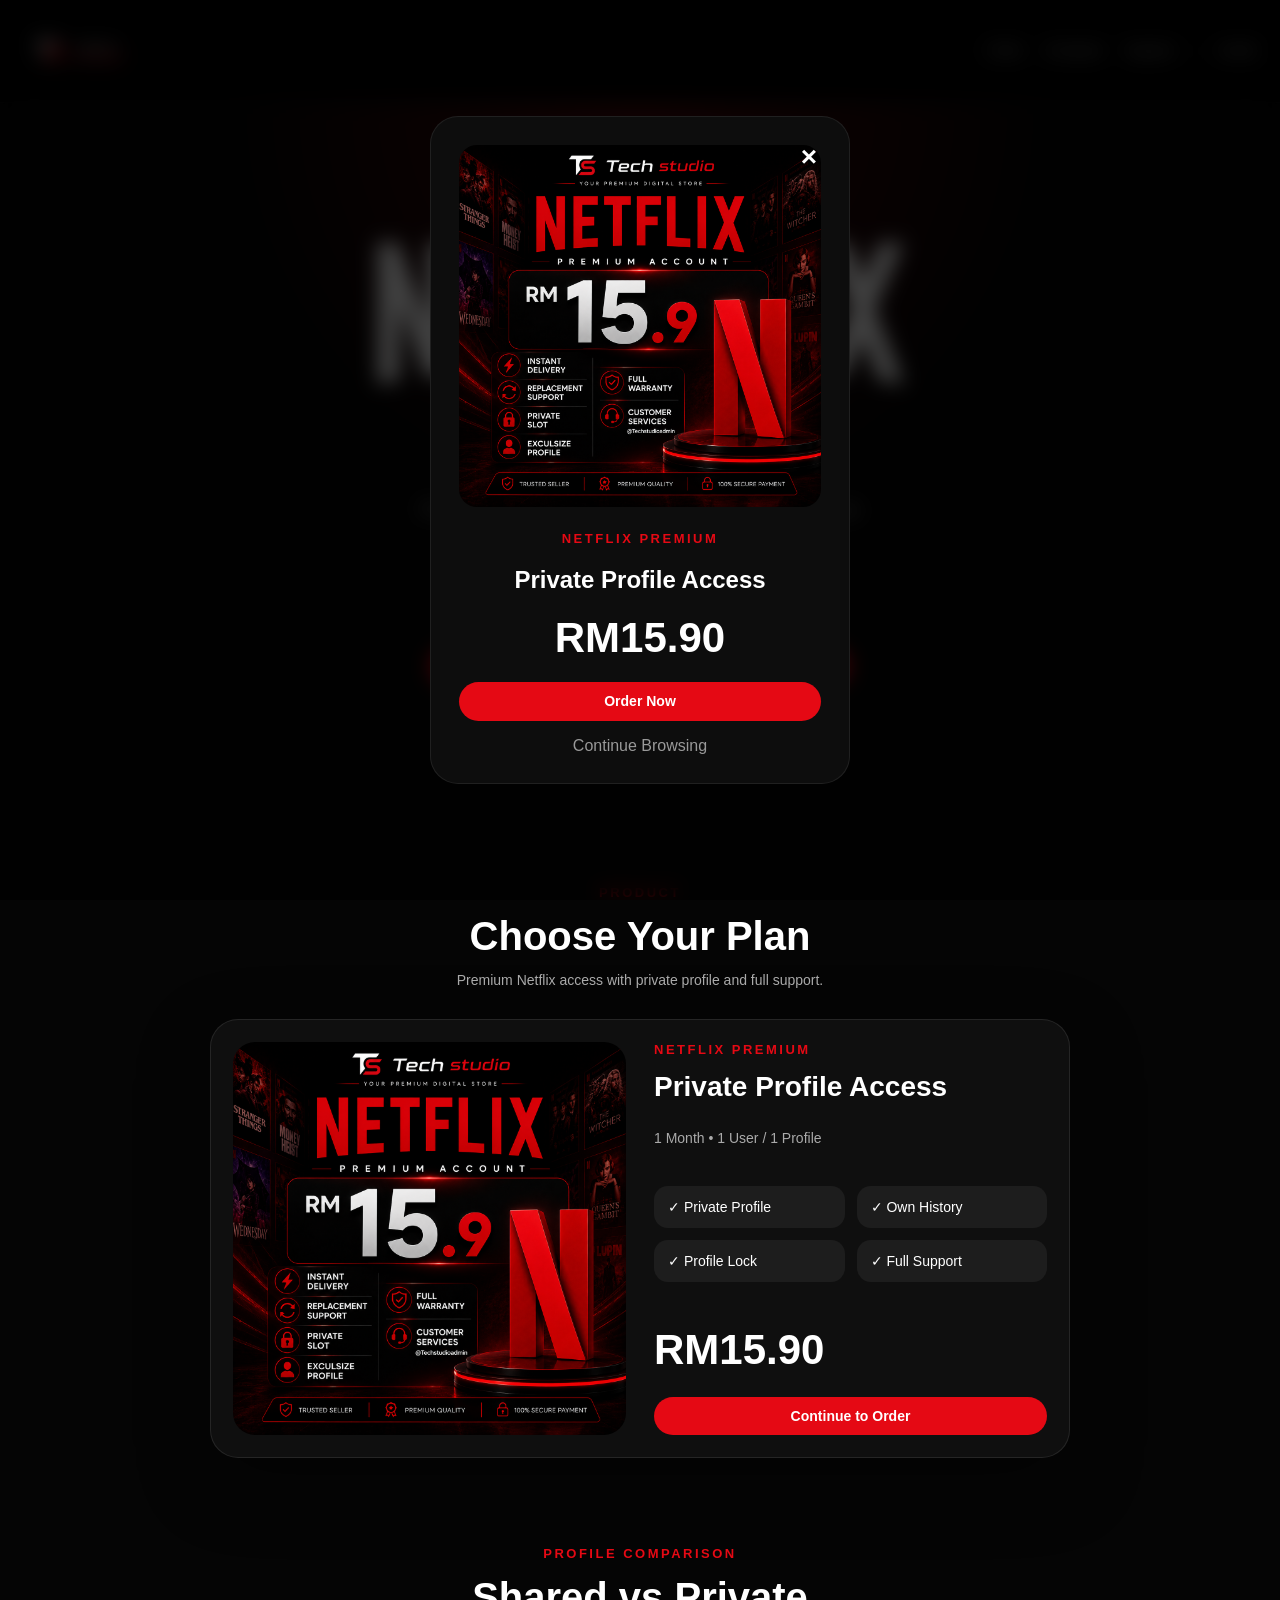
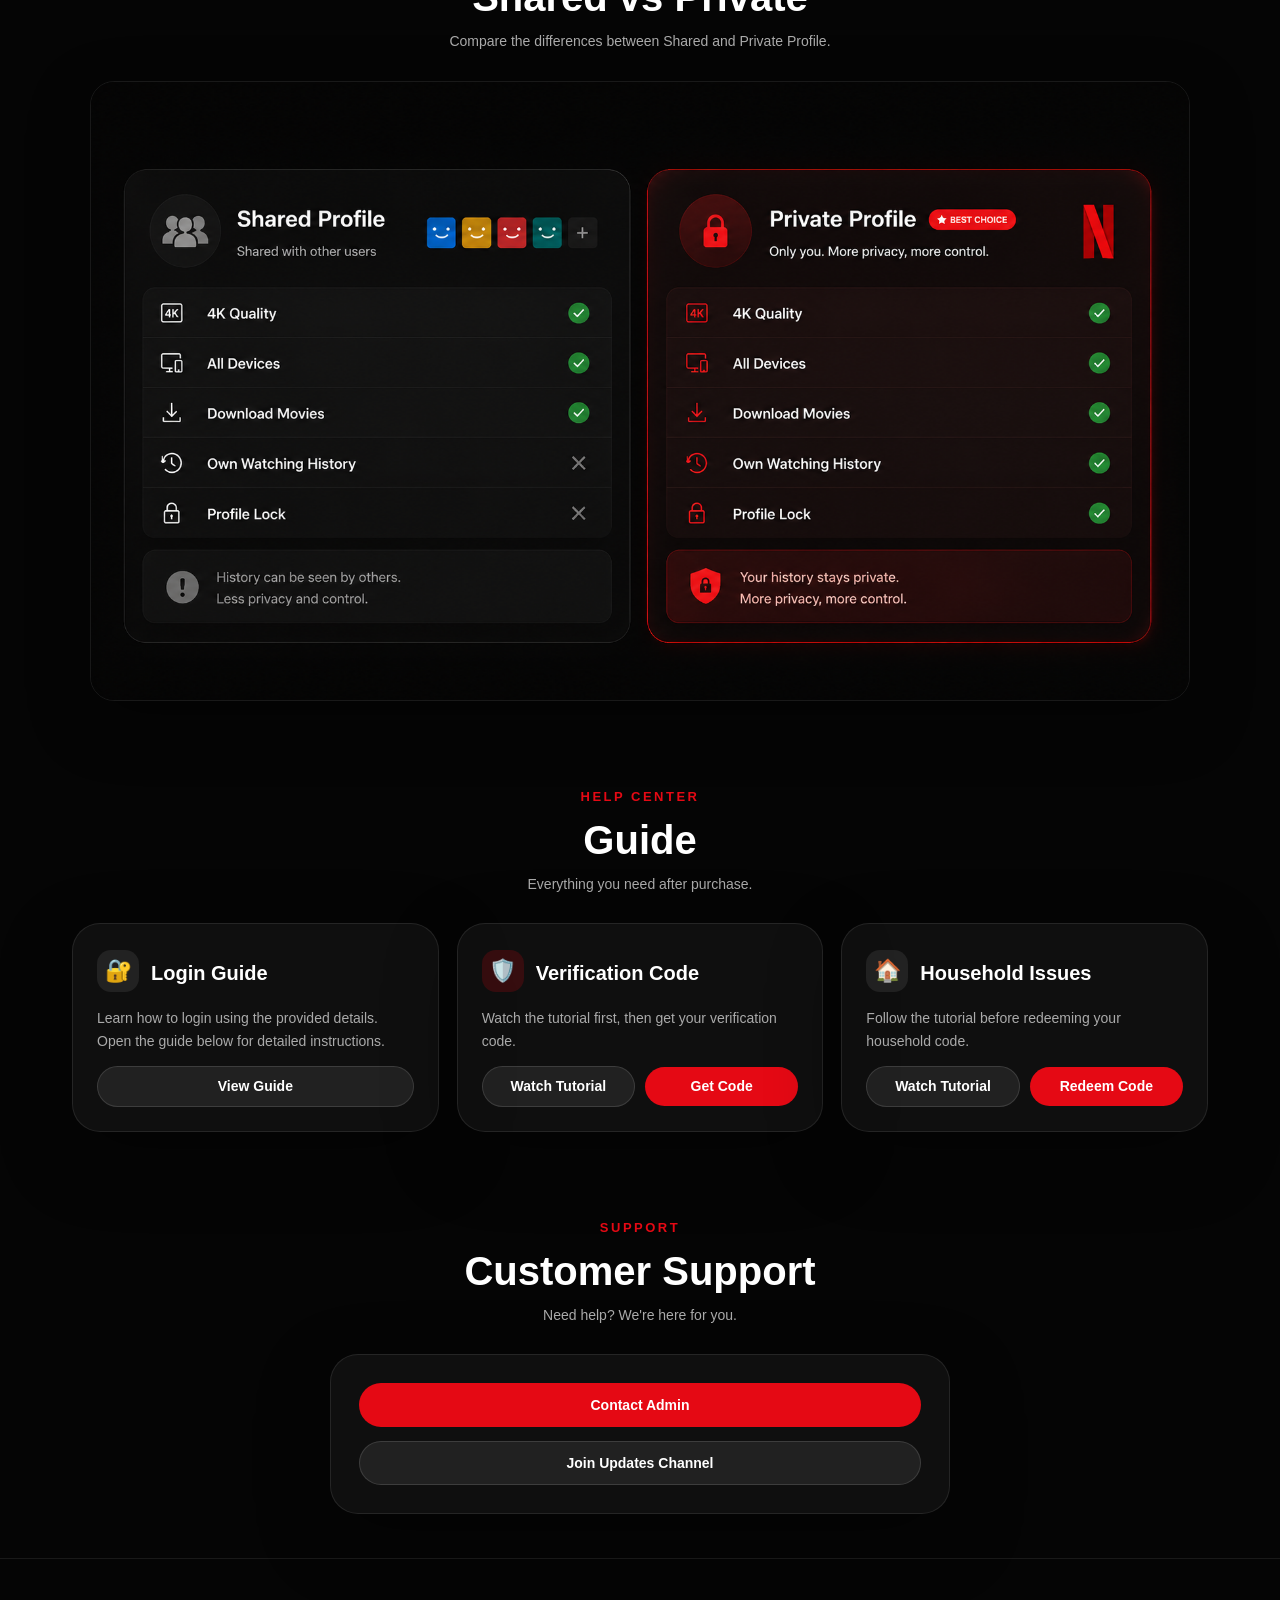
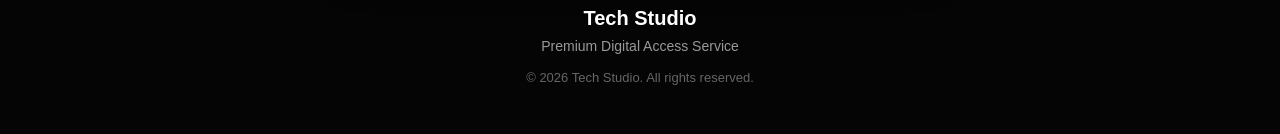
==== commit 9f1fedd0: "Support" ====
--- a/index.html
+++ b/index.html
@@ -188,16 +188,35 @@
 
   <!-- SUPPORT -->
   <section id="support" class="section">
+
+    <div class="section-title">
+
+        <p class="eyebrow">SUPPORT</p>
+
+        <h2>Customer Support</h2>
+
+        <p class="muted">
+            Need help? We're here for you.
+        </p>
+
+    </div>
+
     <div class="support-card">
-      <p class="eyebrow">SUPPORT</p>
-      <h2>Need Help?</h2>
-      <p class="muted">Join our updates channel or contact our support team.</p>
-
-      <div class="support-buttons">
-        <button onclick="joinChannel()" class="secondary-btn full">Join Updates Channel</button>
-        <button onclick="contactSupport()" class="primary-btn">Contact Support</button>
-      </div>
-    </div>
+
+        <div class="support-buttons">
+
+            <button onclick="contactSupport()" class="primary-btn">
+                Contact Admin
+            </button>
+
+            <button onclick="joinChannel()" class="secondary-btn full">
+                Join Updates Channel
+            </button>
+
+        </div>
+
+    </div>
+
   </section>
 
 <div id="guideModal" class="modal">
--- a/style.css
+++ b/style.css
@@ -393,8 +393,7 @@
   margin-bottom: 28px;
 }
 
-.section-title h2,
-.support-card h2 {
+.section-title h2{
   font-size: clamp(28px, 4vw, 40px);
   margin: 0 0 10px;
 }
@@ -510,15 +509,21 @@
 .support-card {
   max-width: 620px;
   margin: auto;
+  padding: 28px;
   text-align: center;
-  padding: 30px;
 }
 
 .support-buttons {
-  display: grid;
-  grid-template-columns: 1fr 1fr;
-  gap: 12px;
-  margin-top: 18px;
+  display: flex;
+  flex-direction: column;
+  gap: 14px;
+}
+
+.support-buttons .primary-btn,
+.support-buttons .secondary-btn {
+  height: 44px;
+  font-size: 14px;
+  border-radius: 999px;
 }
 
 button,
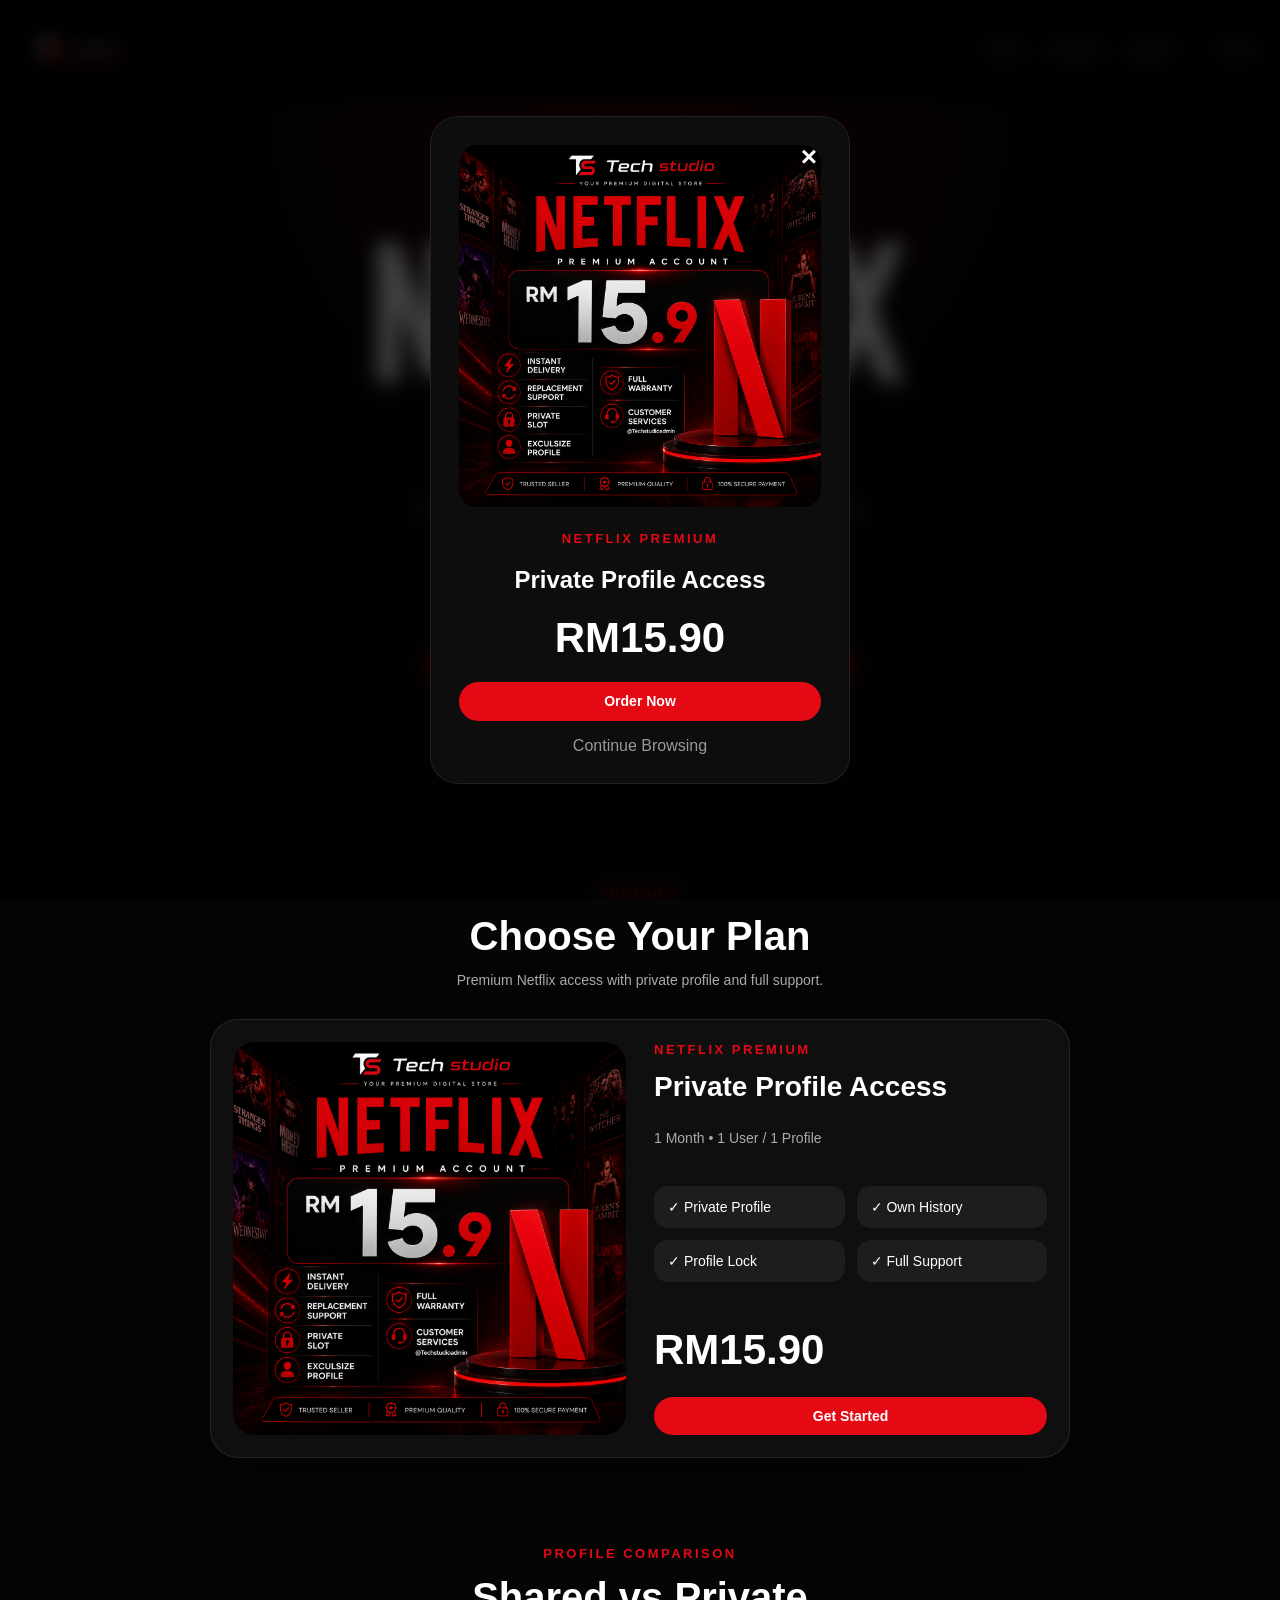
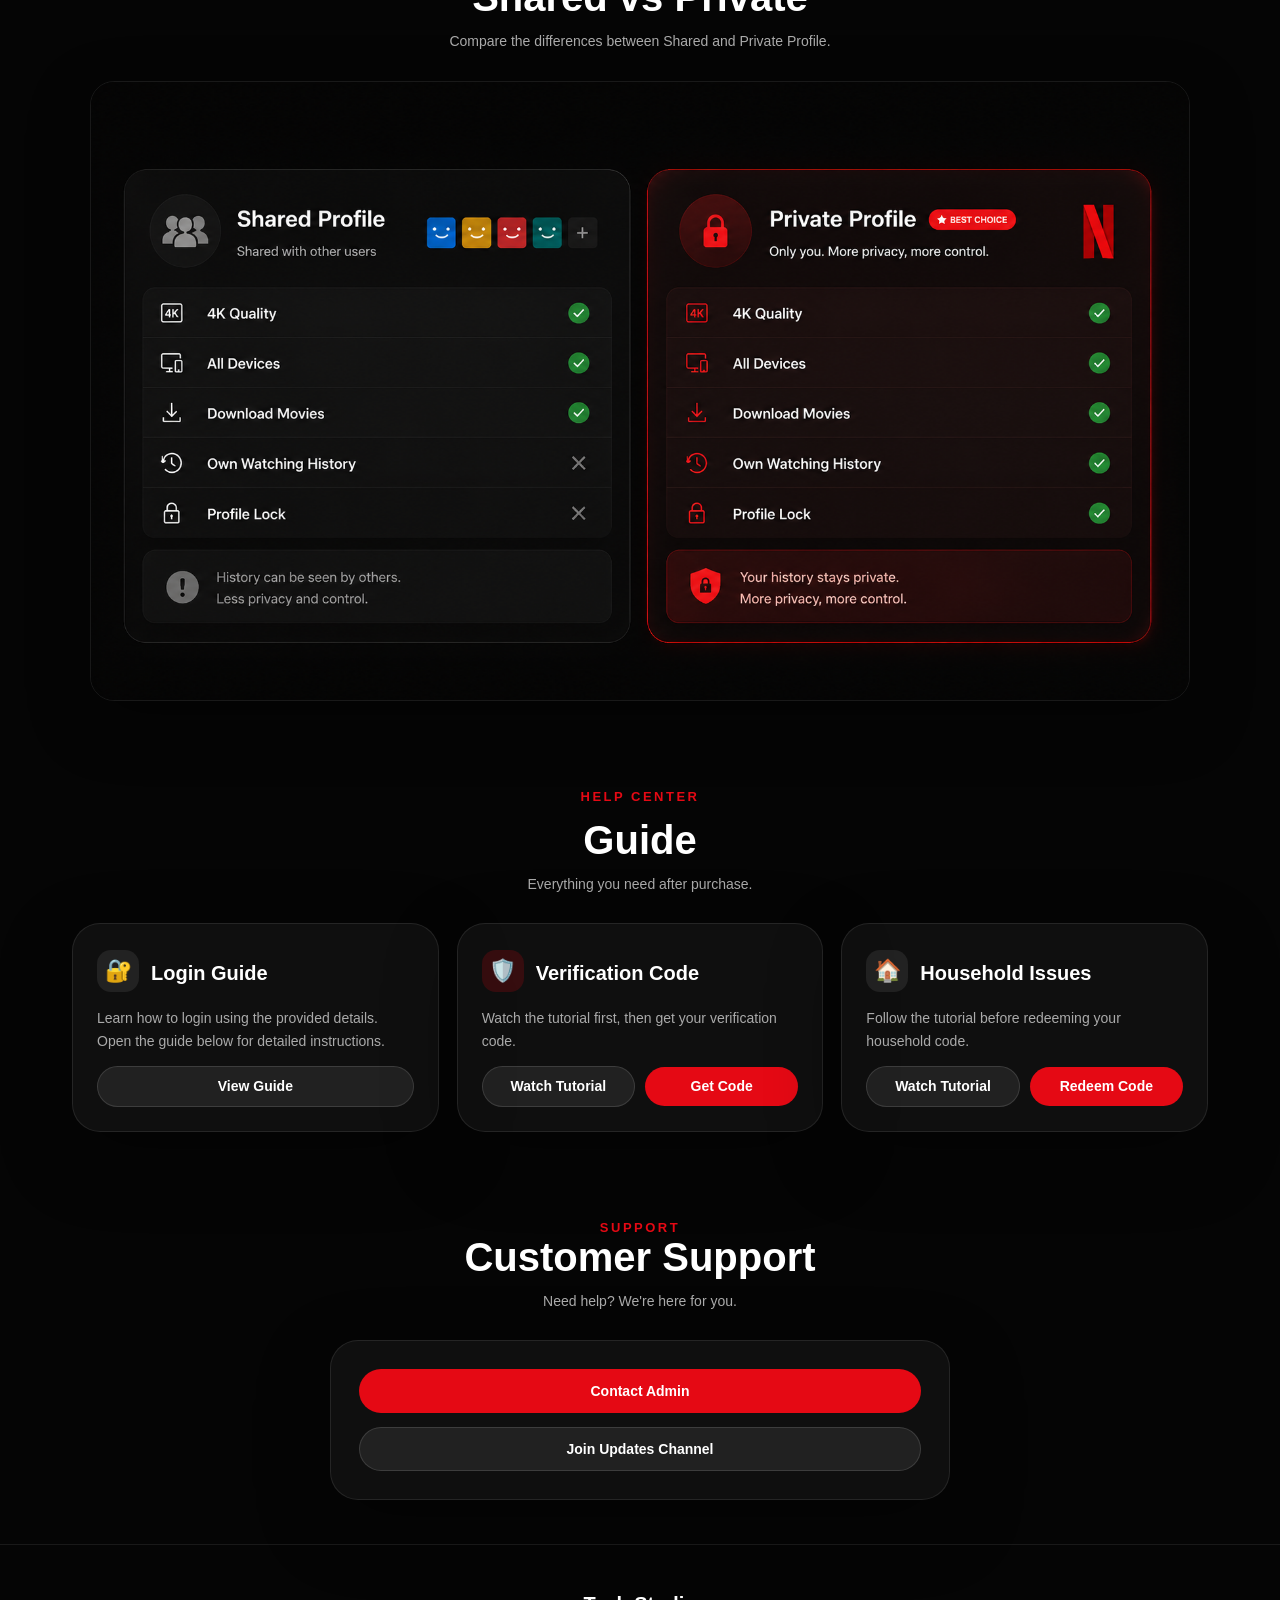
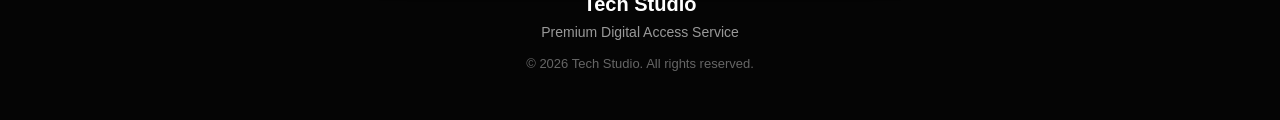
==== commit 1fe7dab0: "Update guide" ====
--- a/index.html
+++ b/index.html
@@ -65,7 +65,7 @@
       </div>
 
       <div class="hero-buttons">
-        <button onclick="goOrder()" class="primary-btn hero-btn">Order Now</button>
+        <button onclick="goOrder()" class="primary-btn hero-btn">Get Started</button>
         <a href="#guide" class="guide-link">View Guide →</a>
       </div>
     </div>
@@ -108,7 +108,7 @@
           </div>
 
           <button onclick="goOrder()" class="primary-btn">
-            Continue to Order
+            Get Started
           </button>
         </div>
 
--- a/style.css
+++ b/style.css
@@ -898,4 +898,79 @@
 
     }
 
-}+}
+
+
+.guide-inline-img {
+  cursor: pointer;
+  transition: .25s;
+}
+
+.guide-inline-img:hover {
+  transform: scale(1.01);
+  opacity: .92;
+}
+
+#support .section-title h1{
+    font-size:42px;
+    font-weight:800;
+    margin:0 0 10px;
+}
+
+#support .section-title p{
+    max-width:500px;
+    margin:auto;
+}
+
+.support-panel{
+    max-width:760px;
+    margin:auto;
+}
+
+.support-actions{
+  max-width:760px;
+  margin:auto;
+  background:rgba(255,255,255,.045);
+  border:1px solid rgba(255,255,255,.09);
+  border-radius:18px;
+  padding:22px;
+
+  display:grid;
+  grid-template-columns:1fr 1fr;
+  gap:10px;
+}
+
+.support-actions .primary-btn,
+.support-actions .secondary-btn{
+  height:42px;
+  padding:0 18px;
+  font-size:13px;
+  font-weight:600;
+  border-radius:10px;
+}
+
+@media(max-width:650px){
+  .support-actions{
+    grid-template-columns:1fr;
+  }
+}
+
+.video-modal-card {
+  max-width: 900px;
+}
+
+.video-frame {
+  position: relative;
+  width: 100%;
+  aspect-ratio: 16 / 9;
+  background: #000;
+  border-radius: 16px;
+  overflow: hidden;
+}
+
+.video-frame iframe {
+  width: 100%;
+  height: 100%;
+  display: block;
+}
+
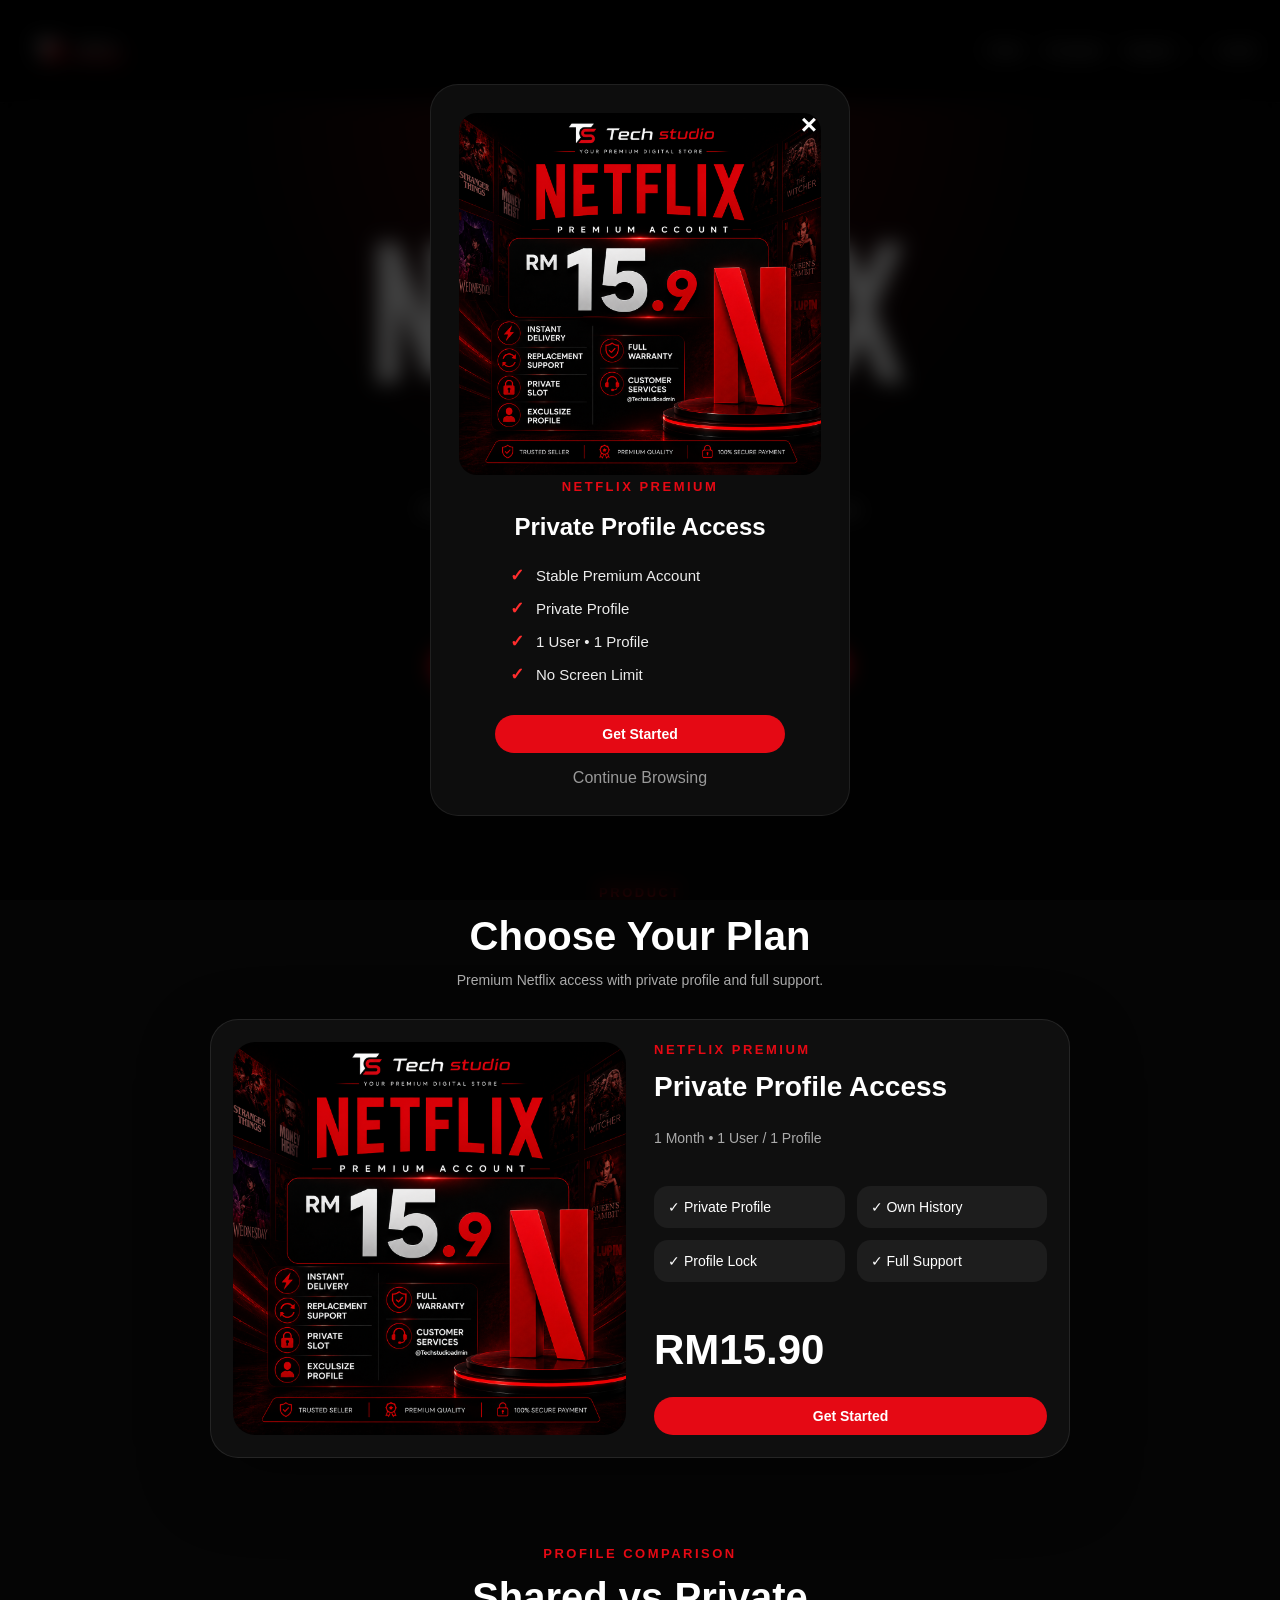
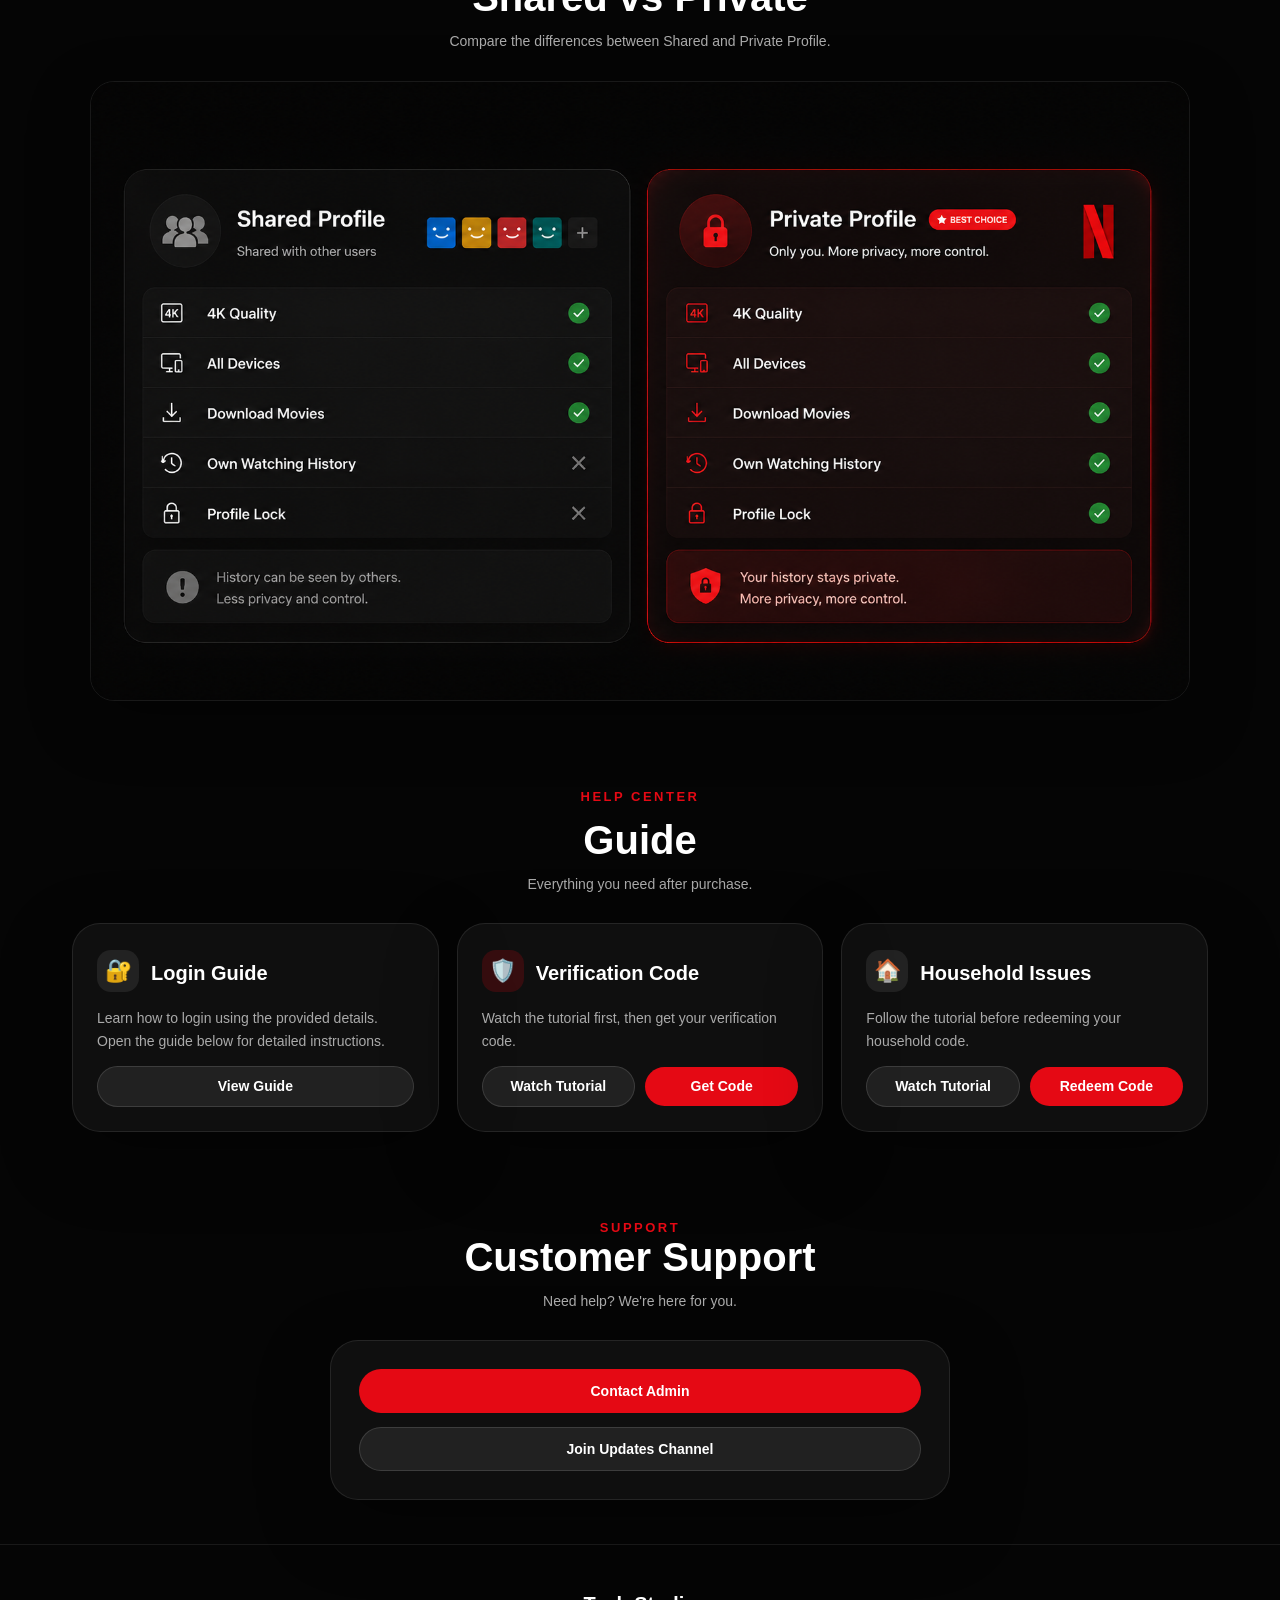
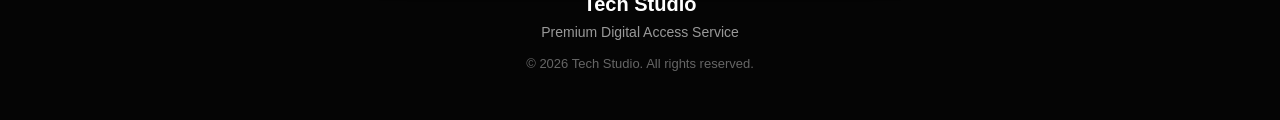
==== commit a4d84f59: "Update guide" ====
--- a/index.html
+++ b/index.html
@@ -251,15 +251,20 @@
             Private Profile Access
         </h2>
 
-        <p class="popup-price">
-            RM15.90
-        </p>
+        <ul class="popup-features">
+            <ul class="popup-features">
+                <li><span>✓</span> Stable Premium Account</li>
+                <li><span>✓</span> Private Profile</li>
+                <li><span>✓</span> 1 User • 1 Profile</li>
+                <li><span>✓</span> No Screen Limit</li>
+            </ul>
+        </ul>
 
         <button
             onclick="goOrder(); closePopup();"
             class="primary-btn"
         >
-            Order Now
+            Get Started
         </button>
 
         <a
--- a/style.css
+++ b/style.css
@@ -705,7 +705,7 @@
 
     border-radius:18px;
 
-    margin-bottom:20px;
+    margin:auto;
 }
 
 .popup-price{
@@ -974,3 +974,204 @@
   display: block;
 }
 
+
+/* ===========================
+   START PAGE
+=========================== */
+
+.start-page {
+  background: #050505;
+}
+
+.start-page main {
+  background:
+    radial-gradient(circle at top center, rgba(229,9,20,.18), transparent 36%),
+    #050505;
+}
+
+.start-intro {
+  max-width: 760px;
+  margin: auto;
+  padding: 30px 20px 22px;
+  text-align: center;
+}
+
+.start-intro h1 {
+  font-size: 42px;
+  font-weight: 800;
+  margin: 0 0 12px;
+}
+
+.start-intro p {
+  color: #aaa;
+  font-size: 16px;
+  line-height: 1.6;
+  margin: 0;
+}
+
+.start-intro strong {
+  color: white;
+}
+
+.start-center {
+  max-width: 760px;
+  margin: auto;
+  padding: 18px 18px 70px;
+  display: grid;
+  gap: 16px;
+}
+
+.start-card {
+  background: rgba(255,255,255,.045);
+  border: 1px solid rgba(255,255,255,.09);
+  border-radius: 18px;
+  padding: 24px;
+  text-align: center;
+  box-shadow: 0 24px 70px rgba(0,0,0,.35);
+}
+
+.start-card h2 {
+  font-size: 24px;
+  margin: 0 0 10px;
+}
+
+.copy-box {
+  background: rgba(255,255,255,.06);
+  border: 1px solid rgba(255,255,255,.09);
+  border-radius: 14px;
+  padding: 14px;
+  margin: 18px 0;
+  color: #fff;
+  font-size: 15px;
+  word-break: break-all;
+}
+
+.copy-message {
+  display: none;
+  color: #46d369;
+  font-size: 13px;
+  margin: 14px 0 0;
+}
+
+.telegram-qr {
+  width: 260px;
+  max-width: 100%;
+  display: block;
+  margin: 22px auto 0;
+  border-radius: 18px;
+}
+
+.small-card {
+  padding: 22px;
+}
+
+.start-compare {
+  margin-top: 28px;
+}
+
+@media(max-width:650px) {
+  .start-intro {
+    padding-top: 55px;
+  }
+
+  .start-intro h1 {
+    font-size: 34px;
+  }
+
+  .start-card {
+    padding: 20px;
+  }
+
+  .telegram-qr {
+    width: 220px;
+  }
+}
+
+
+.start-card .primary-btn,
+.start-card .secondary-btn {
+  width: auto;
+  min-width: 220px;
+  padding: 0 32px;
+  height: 42px;
+  display: inline-flex;
+  align-items: center;
+  justify-content: center;
+}
+
+.copy-box {
+  max-width: 420px;
+  margin: 18px auto;
+}
+
+@media(max-width:650px) {
+  .start-card .primary-btn,
+  .start-card .secondary-btn {
+    width: 100%;
+    max-width: 320px;
+  }
+
+  .copy-box {
+    max-width: 320px;
+  }
+}
+
+@media (max-width:768px){
+
+    .popup-card{
+        transform: scale(.80);
+        transform-origin:center;
+    }
+
+}
+
+.popup-desc{
+
+    color:#a8a8a8;
+
+    font-size:15px;
+
+    line-height:1.7;
+
+    margin:18px 0 26px;
+
+}
+
+
+.popup-features{
+    list-style:none;
+    padding:0;
+    margin:24px auto 30px;
+    max-width:260px;
+}
+
+.popup-features li{
+    display:flex;
+    align-items:center;
+    gap:12px;
+    color:#ececec;
+    font-size:15px;
+    margin:12px 0;
+}
+
+.popup-features span{
+    color:#ff2d2d;
+    font-weight:700;
+    font-size:17px;
+}
+
+.popup-card .primary-btn{
+
+    width:290px;
+
+    height:38px;
+
+    margin:30px auto 0;
+
+    display:flex;
+
+    justify-content:center;
+
+    align-items:center;
+
+}
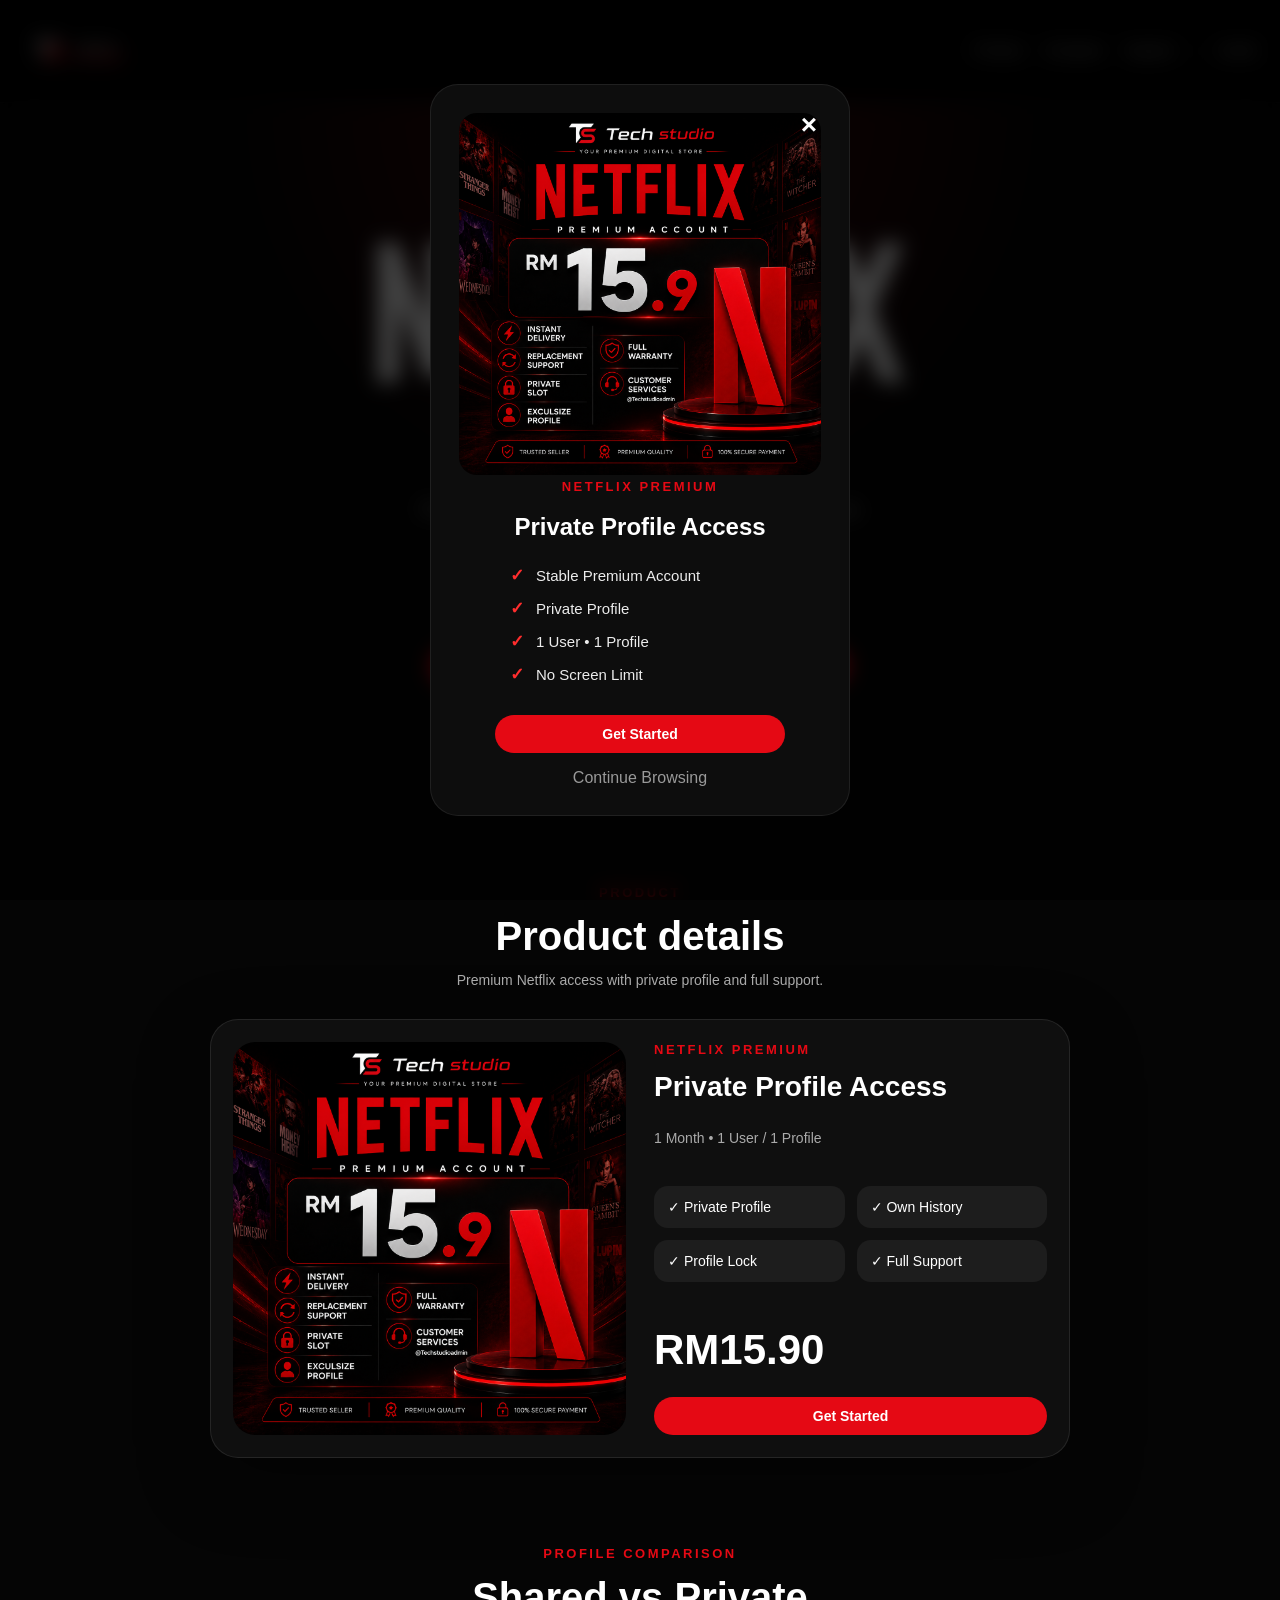
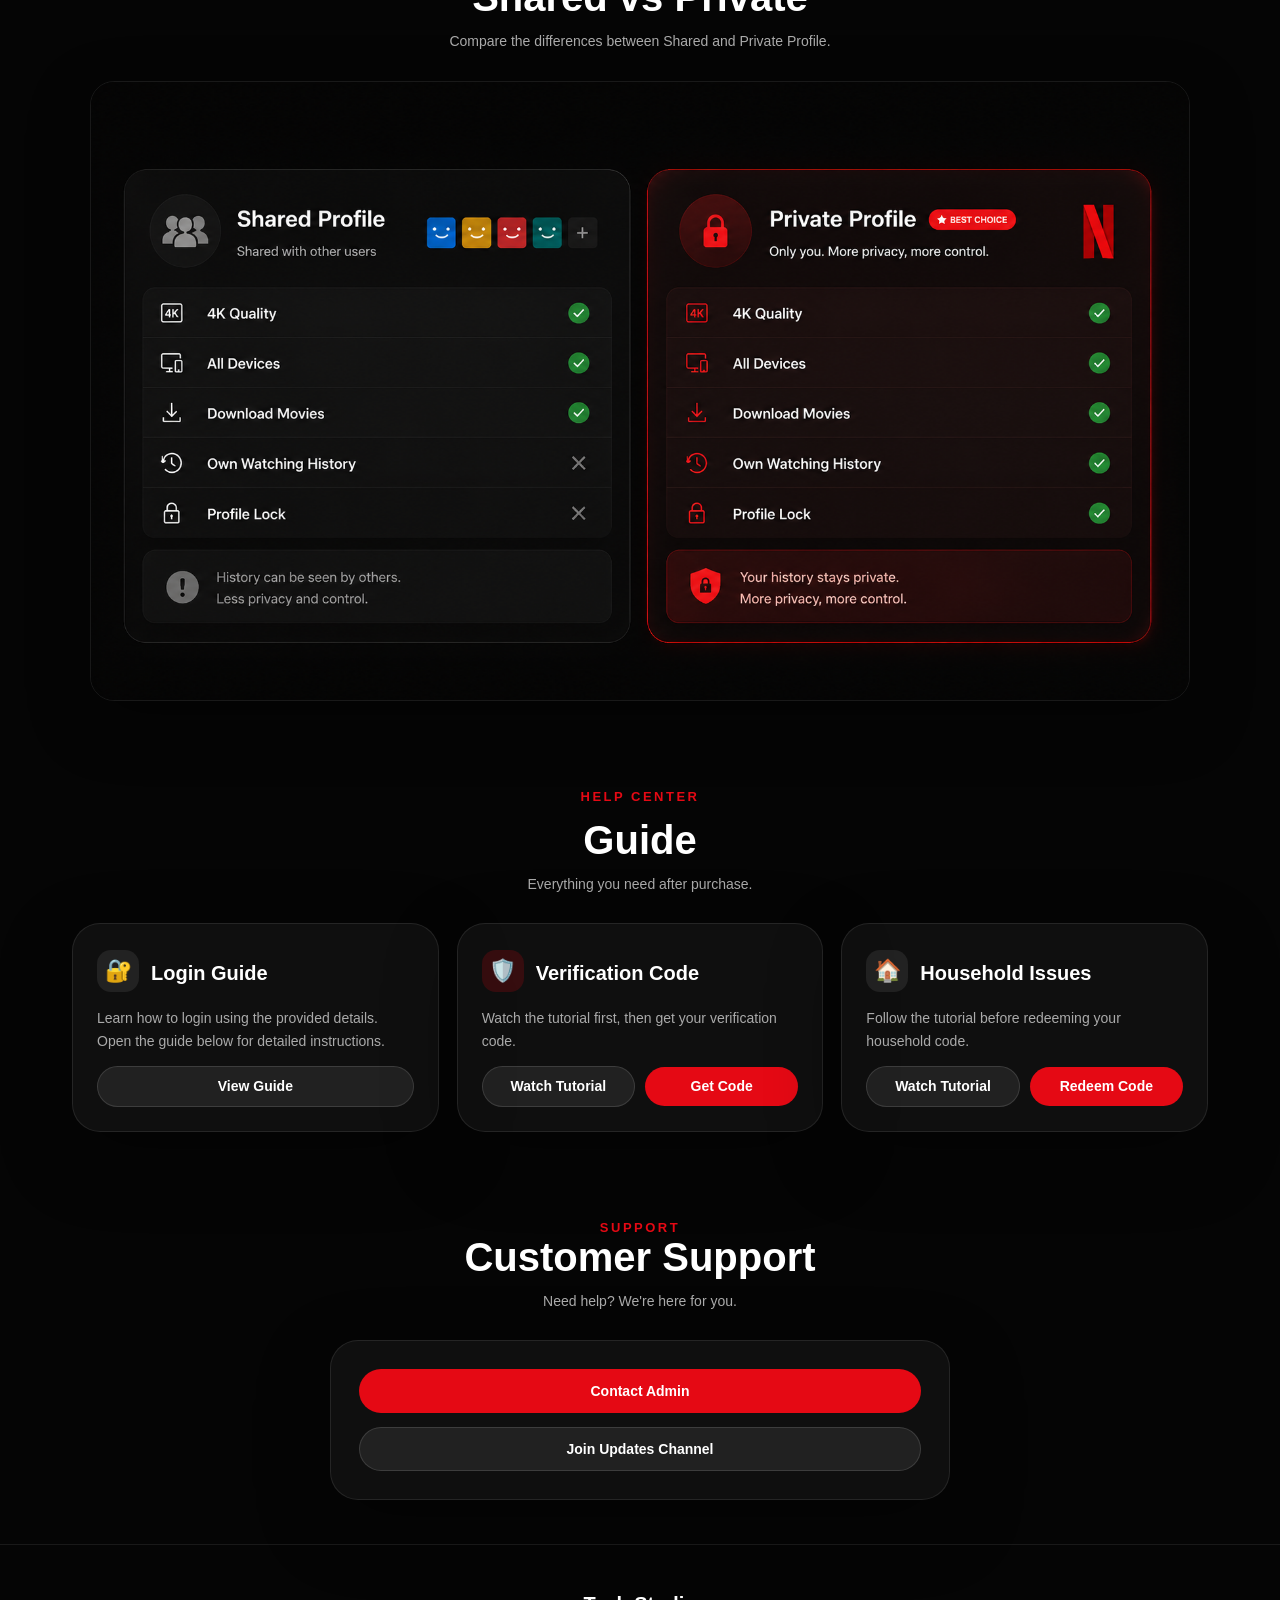
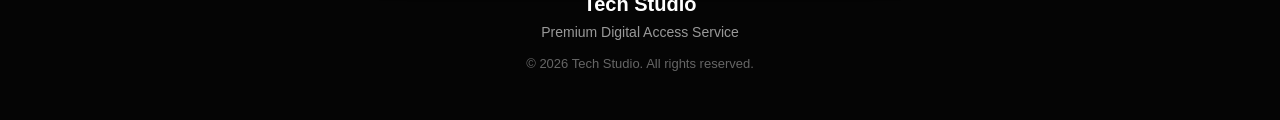
==== commit bdc9e28d: "Update guide" ====
--- a/index.html
+++ b/index.html
@@ -34,7 +34,7 @@
     </div>
 
     <div class="nav-links">
-      <a href="#order">Order</a>
+      <a href="#order">Product</a>
       <a href="#compare">Compare</a>
       <a href="#support">Support</a>
 
@@ -75,7 +75,7 @@
   <section id="order" class="section">
     <div class="section-title">
         <p class="eyebrow">PRODUCT</p>
-        <h2>Choose Your Plan</h2>
+        <h2>Product details</h2>
         <p class="muted">
             Premium Netflix access with private profile and full support.
         </p>
@@ -131,7 +131,14 @@
 
     <img
         src="profile-compare.png"
-        class="compare-banner"
+        class="compare-banner compare-desktop"
+        alt="Shared vs Private Profile"
+    >
+
+    <img
+        src="profile-compare-mobile.png"
+        class="compare-banner compare-mobile"
+        alt="Shared vs Private Profile Mobile"
     >
 
   </section>
--- a/style.css
+++ b/style.css
@@ -824,7 +824,7 @@
 
 @media(max-width:650px){
   .guide-intro{
-    padding-top:80px;
+    padding-top:30px;
   }
 
   .guide-actions{
@@ -1174,4 +1174,96 @@
 
     align-items:center;
 
+}
+
+/* HOME Guide section - mobile only */
+@media (max-width:768px){
+
+  #guide.section{
+    padding-top:28px;
+    padding-bottom:28px;
+  }
+
+  #guide .section-title{
+    margin-bottom:18px;
+  }
+
+  #guide .section-title h2{
+    font-size:30px;
+  }
+
+  #guide .mini-card{
+    padding:18px;
+    border-radius:18px;
+  }
+
+  #guide .guide-grid{
+    gap:12px;
+  }
+
+  #guide .card-head{
+    gap:10px;
+    margin-bottom:10px;
+  }
+
+  #guide .icon-box{
+    width:36px;
+    height:36px;
+    border-radius:12px;
+    font-size:18px;
+  }
+
+  #guide .mini-card h3{
+    font-size:18px;
+  }
+
+  #guide .mini-card p{
+    font-size:13px;
+    line-height:1.5;
+    margin:10px 0 14px;
+  }
+
+  #guide .two-buttons{
+    gap:8px;
+  }
+
+  #guide button,
+  #guide .secondary-btn,
+  #guide .primary-btn{
+    height:38px;
+    padding:0 14px;
+    font-size:12px;
+  }
+}
+
+/* ===========================
+   Compare Image Responsive
+=========================== */
+
+.compare-desktop{
+  display:block;
+}
+
+.compare-mobile{
+  display:none;
+}
+
+@media(max-width:768px){
+
+  .compare-desktop{
+    display:none;
+  }
+
+  .compare-mobile{
+    display:block;
+  }
+
+}
+
+@media (max-width:768px){
+
+    .start-intro{
+        padding-top:35px;
+    }
+
 }
